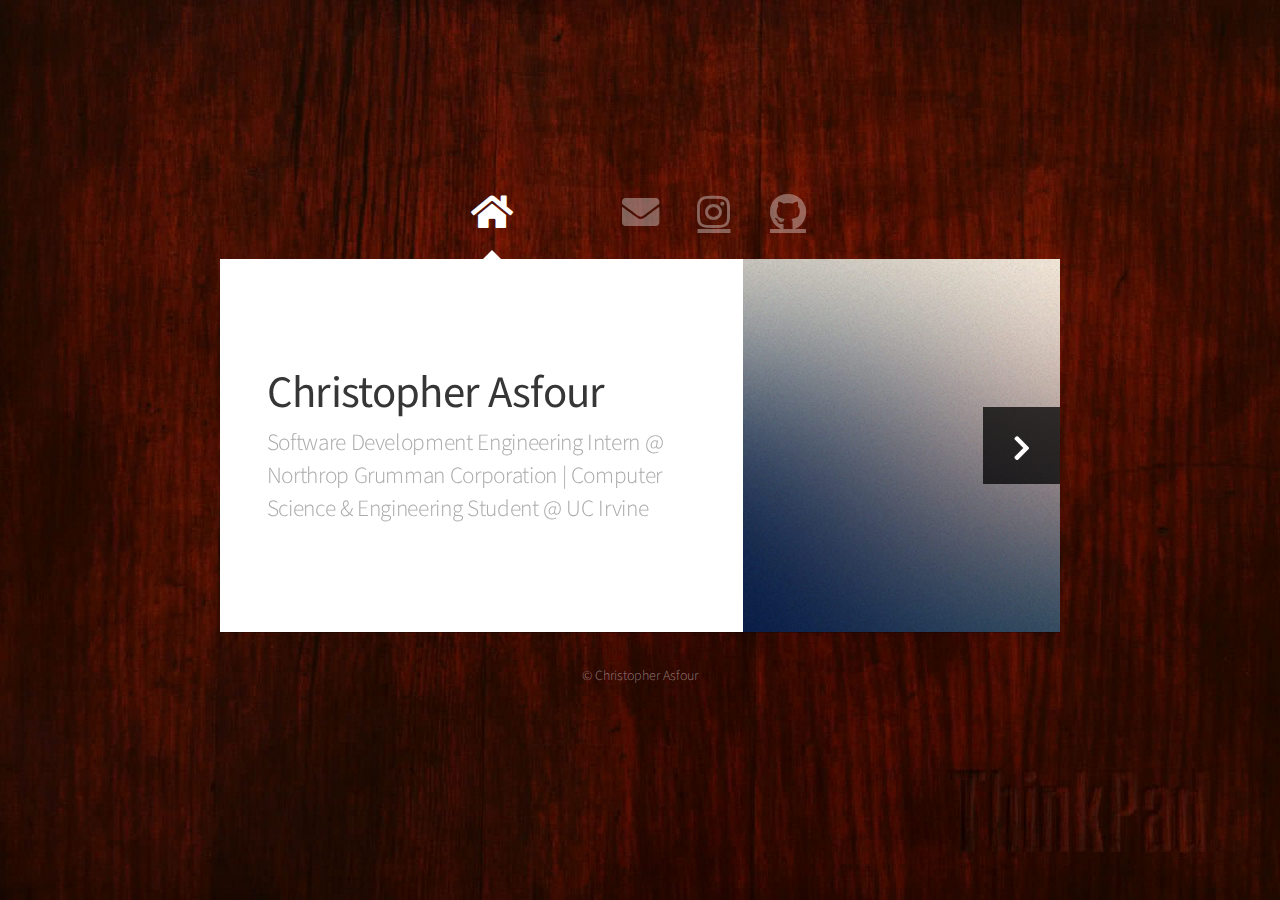
==== index.html @ 764db74b "changed fab icons" ====
<!DOCTYPE HTML>
<html>

<head>
	<title>Christopher Asfour</title>
	<link rel="apple-touch-icon" sizes="180x180" href="images/apple-touch-icon.png">
	<link rel="icon" type="image/png" sizes="32x32" href="images/favicon-32x32.png">
	<link rel="icon" type="image/png" sizes="16x16" href="images/favicon-16x16.png">
	<link rel="manifest" href="/site.webmanifest">
	<meta charset="utf-8" />
	<meta name="viewport" content="width=device-width, initial-scale=1, user-scalable=no" />
	<link rel="stylesheet" href="assets/css/main.css" />
	<noscript>
		<link rel="stylesheet" href="assets/css/noscript.css" />
	</noscript>
</head>

<body class="is-preload">

	<!-- Wrapper-->
	<div id="wrapper">

		<!-- Nav -->
		<nav id="nav">
			<a href="#" class="icon solid fa-home"><span>Home</span></a>
			<a href="#work" class="icon solid fa-person"><span>About Me</span></a>
			<a href="#contact" class="icon solid fa-envelope"><span>Email</span></a>
			<a href="https://twitter.com/ajlkn" class="fab fa-instagram"><span>Instagram</span></a>
			<a href="https://github.com/christopherasfour" class="fab fa-github"><span>Github</span></a>
		
		</nav>

		<!-- Main -->
		<div id="main">

			<!-- Me -->
			<article id="home" class="panel intro">
				<header>
					<h1>Christopher Asfour</h1>
					<p>Software Development Engineering Intern @ Northrop Grumman Corporation | Computer Science & Engineering Student @ UC Irvine</p>
				</header>
				<a href="#work" class="jumplink pic">
					<span class="arrow icon solid fa-chevron-right"><span>See my work</span></span>
					<img src="images/me.jpg" alt="" />
				</a>
			</article>

			<!-- Work -->
			<article id="work" class="panel">
				<header>
					<h2>About Me</h2>
				</header>
				<p>
					Hello and welcome to my personal website!
					My name is Christopher Asfour and I am a Computer Science & Engineering (CSE) undergraduate at the
					University of California, Irvine (UCI) in the Henry Samueli School of Engineering.
					I am currently interning as an ERP Software Development Engineer at Northrop Grumman on the 1ERP Team.
				</p>
				<section>
					<div class="row">
						<div class="col-4 col-6-medium col-12-small">
							<a href="#" class="image fit"><img src="images/mahogany.jpg" alt=""></a>
						</div>
						<div class="col-4 col-6-medium col-12-small">
							<a href="#" class="image fit"><img src="images/pic02.jpg" alt=""></a>
						</div>
						<div class="col-4 col-6-medium col-12-small">
							<a href="#" class="image fit"><img src="images/pic03.jpg" alt=""></a>
						</div>
						<div class="col-4 col-6-medium col-12-small">
							<a href="#" class="image fit"><img src="images/pic04.jpg" alt=""></a>
						</div>
						<div class="col-4 col-6-medium col-12-small">
							<a href="#" class="image fit"><img src="images/pic05.jpg" alt=""></a>
						</div>
						<div class="col-4 col-6-medium col-12-small">
							<a href="#" class="image fit"><img src="images/pic06.jpg" alt=""></a>
						</div>
						<div class="col-4 col-6-medium col-12-small">
							<a href="#" class="image fit"><img src="images/pic07.jpg" alt=""></a>
						</div>
						<div class="col-4 col-6-medium col-12-small">
							<a href="#" class="image fit"><img src="images/pic08.jpg" alt=""></a>
						</div>
						<div class="col-4 col-6-medium col-12-small">
							<a href="#" class="image fit"><img src="images/pic09.jpg" alt=""></a>
						</div>
						<div class="col-4 col-6-medium col-12-small">
							<a href="#" class="image fit"><img src="images/pic10.jpg" alt=""></a>
						</div>
						<div class="col-4 col-6-medium col-12-small">
							<a href="#" class="image fit"><img src="images/pic11.jpg" alt=""></a>
						</div>
						<div class="col-4 col-6-medium col-12-small">
							<a href="#" class="image fit"><img src="images/pic12.jpg" alt=""></a>
						</div>
					</div>
				</section>
			</article>

			<!-- Contact -->
			<article id="contact" class="panel">
				<header>
					<h2>Contact Me</h2>
				</header>
				<form action="#" method="post">
					<div>
						<div class="row">
							<div class="col-6 col-12-medium">
								<input type="text" name="name" placeholder="Name" />
							</div>
							<div class="col-6 col-12-medium">
								<input type="text" name="email" placeholder="Email" />
							</div>
							<div class="col-12">
								<input type="text" name="subject" placeholder="Subject" />
							</div>
							<div class="col-12">
								<textarea name="message" placeholder="Message" rows="6"></textarea>
							</div>
							<div class="col-12">
								<input type="submit" value="Send Message" />
							</div>
						</div>
					</div>
				</form>
			</article>

		</div>

		<!-- Footer -->
		<div id="footer">
			<ul class="copyright">
				<li>&copy; Christopher Asfour</li>
			</ul>
		</div>

	</div>

	<!-- Scripts -->
	<script src="assets/js/jquery.min.js"></script>
	<script src="assets/js/browser.min.js"></script>
	<script src="assets/js/breakpoints.min.js"></script>
	<script src="assets/js/util.js"></script>
	<script src="assets/js/main.js"></script>

</body>

</html>
---- assets/css/main.css ----
@import url("https://fonts.googleapis.com/css?family=Source+Sans+Pro:300,400,300italic,400italic");
@import url("fontawesome-all.min.css");


html, body, div, span, applet, object,
iframe, h1, h2, h3, h4, h5, h6, p, blockquote,
pre, a, abbr, acronym, address, big, cite,
code, del, dfn, em, img, ins, kbd, q, s, samp,
small, strike, strong, sub, sup, tt, var, b,
u, i, center, dl, dt, dd, ol, ul, li, fieldset,
form, label, legend, table, caption, tbody,
tfoot, thead, tr, th, td, article, aside,
canvas, details, embed, figure, figcaption,
footer, header, hgroup, menu, nav, output, ruby,
section, summary, time, mark, audio, video {
	margin: 0;
	padding: 0;
	border: 0;
	font-size: 100%;
	font: inherit;
	vertical-align: baseline;}

article, aside, details, figcaption, figure,
footer, header, hgroup, menu, nav, section {
	display: block;}

body {
	line-height: 1;
}

ol, ul {
	list-style: none;
}

blockquote, q {
	quotes: none;
}

	blockquote:before, blockquote:after, q:before, q:after {
		content: '';
		content: none;
	}

table {
	border-collapse: collapse;
	border-spacing: 0;
}

body {
	-webkit-text-size-adjust: none;
}

mark {
	background-color: transparent;
	color: inherit;
}

input::-moz-focus-inner {
	border: 0;
	padding: 0;
}

input, select, textarea {
	-moz-appearance: none;
	-webkit-appearance: none;
	-ms-appearance: none;
	appearance: none;
}

/* Row */

	.row {
		display: flex;
		flex-wrap: wrap;
		box-sizing: border-box;
		align-items: stretch;
	}

		.row > * {
			box-sizing: border-box;
		}

		.row.gtr-uniform > * > :last-child {
			margin-bottom: 0;
		}

		.row.aln-left {
			justify-content: flex-start;
		}

		.row.aln-center {
			justify-content: center;
		}

		.row.aln-right {
			justify-content: flex-end;
		}

		.row.aln-top {
			align-items: flex-start;
		}

		.row.aln-middle {
			align-items: center;
		}

		.row.aln-bottom {
			align-items: flex-end;
		}

		.row > .imp {
			order: -1;
		}

		.row > .col-1 {
			width: 8.33333%;
		}

		.row > .off-1 {
			margin-left: 8.33333%;
		}

		.row > .col-2 {
			width: 16.66667%;
		}

		.row > .off-2 {
			margin-left: 16.66667%;
		}

		.row > .col-3 {
			width: 25%;
		}

		.row > .off-3 {
			margin-left: 25%;
		}

		.row > .col-4 {
			width: 33.33333%;
		}

		.row > .off-4 {
			margin-left: 33.33333%;
		}

		.row > .col-5 {
			width: 41.66667%;
		}

		.row > .off-5 {
			margin-left: 41.66667%;
		}

		.row > .col-6 {
			width: 50%;
		}

		.row > .off-6 {
			margin-left: 50%;
		}

		.row > .col-7 {
			width: 58.33333%;
		}

		.row > .off-7 {
			margin-left: 58.33333%;
		}

		.row > .col-8 {
			width: 66.66667%;
		}

		.row > .off-8 {
			margin-left: 66.66667%;
		}

		.row > .col-9 {
			width: 75%;
		}

		.row > .off-9 {
			margin-left: 75%;
		}

		.row > .col-10 {
			width: 83.33333%;
		}

		.row > .off-10 {
			margin-left: 83.33333%;
		}

		.row > .col-11 {
			width: 91.66667%;
		}

		.row > .off-11 {
			margin-left: 91.66667%;
		}

		.row > .col-12 {
			width: 100%;
		}

		.row > .off-12 {
			margin-left: 100%;
		}

		.row.gtr-0 {
			margin-top: 0em;
			margin-left: 0em;
		}

			.row.gtr-0 > * {
				padding: 0em 0 0 0em;
			}

			.row.gtr-0.gtr-uniform {
				margin-top: 0em;
			}

				.row.gtr-0.gtr-uniform > * {
					padding-top: 0em;
				}

		.row.gtr-25 {
			margin-top: -0.3125em;
			margin-left: -0.3125em;
		}

			.row.gtr-25 > * {
				padding: 0.3125em 0 0 0.3125em;
			}

			.row.gtr-25.gtr-uniform {
				margin-top: -0.3125em;
			}

				.row.gtr-25.gtr-uniform > * {
					padding-top: 0.3125em;
				}

		.row.gtr-50 {
			margin-top: -0.625em;
			margin-left: -0.625em;
		}

			.row.gtr-50 > * {
				padding: 0.625em 0 0 0.625em;
			}

			.row.gtr-50.gtr-uniform {
				margin-top: -0.625em;
			}

				.row.gtr-50.gtr-uniform > * {
					padding-top: 0.625em;
				}

		.row {
			margin-top: -1.25em;
			margin-left: -1.25em;
		}

			.row > * {
				padding: 1.25em 0 0 1.25em;
			}

			.row.gtr-uniform {
				margin-top: -1.25em;
			}

				.row.gtr-uniform > * {
					padding-top: 1.25em;
				}

		.row.gtr-150 {
			margin-top: -1.875em;
			margin-left: -1.875em;
		}

			.row.gtr-150 > * {
				padding: 1.875em 0 0 1.875em;
			}

			.row.gtr-150.gtr-uniform {
				margin-top: -1.875em;
			}

				.row.gtr-150.gtr-uniform > * {
					padding-top: 1.875em;
				}

		.row.gtr-200 {
			margin-top: -2.5em;
			margin-left: -2.5em;
		}

			.row.gtr-200 > * {
				padding: 2.5em 0 0 2.5em;
			}

			.row.gtr-200.gtr-uniform {
				margin-top: -2.5em;
			}

				.row.gtr-200.gtr-uniform > * {
					padding-top: 2.5em;
				}

		@media screen and (max-width: 1680px) {

			.row {
				display: flex;
				flex-wrap: wrap;
				box-sizing: border-box;
				align-items: stretch;
			}

				.row > * {
					box-sizing: border-box;
				}

				.row.gtr-uniform > * > :last-child {
					margin-bottom: 0;
				}

				.row.aln-left {
					justify-content: flex-start;
				}

				.row.aln-center {
					justify-content: center;
				}

				.row.aln-right {
					justify-content: flex-end;
				}

				.row.aln-top {
					align-items: flex-start;
				}

				.row.aln-middle {
					align-items: center;
				}

				.row.aln-bottom {
					align-items: flex-end;
				}

				.row > .imp-xlarge {
					order: -1;
				}

				.row > .col-1-xlarge {
					width: 8.33333%;
				}

				.row > .off-1-xlarge {
					margin-left: 8.33333%;
				}

				.row > .col-2-xlarge {
					width: 16.66667%;
				}

				.row > .off-2-xlarge {
					margin-left: 16.66667%;
				}

				.row > .col-3-xlarge {
					width: 25%;
				}

				.row > .off-3-xlarge {
					margin-left: 25%;
				}

				.row > .col-4-xlarge {
					width: 33.33333%;
				}

				.row > .off-4-xlarge {
					margin-left: 33.33333%;
				}

				.row > .col-5-xlarge {
					width: 41.66667%;
				}

				.row > .off-5-xlarge {
					margin-left: 41.66667%;
				}

				.row > .col-6-xlarge {
					width: 50%;
				}

				.row > .off-6-xlarge {
					margin-left: 50%;
				}

				.row > .col-7-xlarge {
					width: 58.33333%;
				}

				.row > .off-7-xlarge {
					margin-left: 58.33333%;
				}

				.row > .col-8-xlarge {
					width: 66.66667%;
				}

				.row > .off-8-xlarge {
					margin-left: 66.66667%;
				}

				.row > .col-9-xlarge {
					width: 75%;
				}

				.row > .off-9-xlarge {
					margin-left: 75%;
				}

				.row > .col-10-xlarge {
					width: 83.33333%;
				}

				.row > .off-10-xlarge {
					margin-left: 83.33333%;
				}

				.row > .col-11-xlarge {
					width: 91.66667%;
				}

				.row > .off-11-xlarge {
					margin-left: 91.66667%;
				}

				.row > .col-12-xlarge {
					width: 100%;
				}

				.row > .off-12-xlarge {
					margin-left: 100%;
				}

				.row.gtr-0 {
					margin-top: 0em;
					margin-left: 0em;
				}

					.row.gtr-0 > * {
						padding: 0em 0 0 0em;
					}

					.row.gtr-0.gtr-uniform {
						margin-top: 0em;
					}

						.row.gtr-0.gtr-uniform > * {
							padding-top: 0em;
						}

				.row.gtr-25 {
					margin-top: -0.3125em;
					margin-left: -0.3125em;
				}

					.row.gtr-25 > * {
						padding: 0.3125em 0 0 0.3125em;
					}

					.row.gtr-25.gtr-uniform {
						margin-top: -0.3125em;
					}

						.row.gtr-25.gtr-uniform > * {
							padding-top: 0.3125em;
						}

				.row.gtr-50 {
					margin-top: -0.625em;
					margin-left: -0.625em;
				}

					.row.gtr-50 > * {
						padding: 0.625em 0 0 0.625em;
					}

					.row.gtr-50.gtr-uniform {
						margin-top: -0.625em;
					}

						.row.gtr-50.gtr-uniform > * {
							padding-top: 0.625em;
						}

				.row {
					margin-top: -1.25em;
					margin-left: -1.25em;
				}

					.row > * {
						padding: 1.25em 0 0 1.25em;
					}

					.row.gtr-uniform {
						margin-top: -1.25em;
					}

						.row.gtr-uniform > * {
							padding-top: 1.25em;
						}

				.row.gtr-150 {
					margin-top: -1.875em;
					margin-left: -1.875em;
				}

					.row.gtr-150 > * {
						padding: 1.875em 0 0 1.875em;
					}

					.row.gtr-150.gtr-uniform {
						margin-top: -1.875em;
					}

						.row.gtr-150.gtr-uniform > * {
							padding-top: 1.875em;
						}

				.row.gtr-200 {
					margin-top: -2.5em;
					margin-left: -2.5em;
				}

					.row.gtr-200 > * {
						padding: 2.5em 0 0 2.5em;
					}

					.row.gtr-200.gtr-uniform {
						margin-top: -2.5em;
					}

						.row.gtr-200.gtr-uniform > * {
							padding-top: 2.5em;
						}

		}

		@media screen and (max-width: 1280px) {

			.row {
				display: flex;
				flex-wrap: wrap;
				box-sizing: border-box;
				align-items: stretch;
			}

				.row > * {
					box-sizing: border-box;
				}

				.row.gtr-uniform > * > :last-child {
					margin-bottom: 0;
				}

				.row.aln-left {
					justify-content: flex-start;
				}

				.row.aln-center {
					justify-content: center;
				}

				.row.aln-right {
					justify-content: flex-end;
				}

				.row.aln-top {
					align-items: flex-start;
				}

				.row.aln-middle {
					align-items: center;
				}

				.row.aln-bottom {
					align-items: flex-end;
				}

				.row > .imp-large {
					order: -1;
				}

				.row > .col-1-large {
					width: 8.33333%;
				}

				.row > .off-1-large {
					margin-left: 8.33333%;
				}

				.row > .col-2-large {
					width: 16.66667%;
				}

				.row > .off-2-large {
					margin-left: 16.66667%;
				}

				.row > .col-3-large {
					width: 25%;
				}

				.row > .off-3-large {
					margin-left: 25%;
				}

				.row > .col-4-large {
					width: 33.33333%;
				}

				.row > .off-4-large {
					margin-left: 33.33333%;
				}

				.row > .col-5-large {
					width: 41.66667%;
				}

				.row > .off-5-large {
					margin-left: 41.66667%;
				}

				.row > .col-6-large {
					width: 50%;
				}

				.row > .off-6-large {
					margin-left: 50%;
				}

				.row > .col-7-large {
					width: 58.33333%;
				}

				.row > .off-7-large {
					margin-left: 58.33333%;
				}

				.row > .col-8-large {
					width: 66.66667%;
				}

				.row > .off-8-large {
					margin-left: 66.66667%;
				}

				.row > .col-9-large {
					width: 75%;
				}

				.row > .off-9-large {
					margin-left: 75%;
				}

				.row > .col-10-large {
					width: 83.33333%;
				}

				.row > .off-10-large {
					margin-left: 83.33333%;
				}

				.row > .col-11-large {
					width: 91.66667%;
				}

				.row > .off-11-large {
					margin-left: 91.66667%;
				}

				.row > .col-12-large {
					width: 100%;
				}

				.row > .off-12-large {
					margin-left: 100%;
				}

				.row.gtr-0 {
					margin-top: 0em;
					margin-left: 0em;
				}

					.row.gtr-0 > * {
						padding: 0em 0 0 0em;
					}

					.row.gtr-0.gtr-uniform {
						margin-top: 0em;
					}

						.row.gtr-0.gtr-uniform > * {
							padding-top: 0em;
						}

				.row.gtr-25 {
					margin-top: -0.3125em;
					margin-left: -0.3125em;
				}

					.row.gtr-25 > * {
						padding: 0.3125em 0 0 0.3125em;
					}

					.row.gtr-25.gtr-uniform {
						margin-top: -0.3125em;
					}

						.row.gtr-25.gtr-uniform > * {
							padding-top: 0.3125em;
						}

				.row.gtr-50 {
					margin-top: -0.625em;
					margin-left: -0.625em;
				}

					.row.gtr-50 > * {
						padding: 0.625em 0 0 0.625em;
					}

					.row.gtr-50.gtr-uniform {
						margin-top: -0.625em;
					}

						.row.gtr-50.gtr-uniform > * {
							padding-top: 0.625em;
						}

				.row {
					margin-top: -1.25em;
					margin-left: -1.25em;
				}

					.row > * {
						padding: 1.25em 0 0 1.25em;
					}

					.row.gtr-uniform {
						margin-top: -1.25em;
					}

						.row.gtr-uniform > * {
							padding-top: 1.25em;
						}

				.row.gtr-150 {
					margin-top: -1.875em;
					margin-left: -1.875em;
				}

					.row.gtr-150 > * {
						padding: 1.875em 0 0 1.875em;
					}

					.row.gtr-150.gtr-uniform {
						margin-top: -1.875em;
					}

						.row.gtr-150.gtr-uniform > * {
							padding-top: 1.875em;
						}

				.row.gtr-200 {
					margin-top: -2.5em;
					margin-left: -2.5em;
				}

					.row.gtr-200 > * {
						padding: 2.5em 0 0 2.5em;
					}

					.row.gtr-200.gtr-uniform {
						margin-top: -2.5em;
					}

						.row.gtr-200.gtr-uniform > * {
							padding-top: 2.5em;
						}

		}

		@media screen and (max-width: 980px) {

			.row {
				display: flex;
				flex-wrap: wrap;
				box-sizing: border-box;
				align-items: stretch;
			}

				.row > * {
					box-sizing: border-box;
				}

				.row.gtr-uniform > * > :last-child {
					margin-bottom: 0;
				}

				.row.aln-left {
					justify-content: flex-start;
				}

				.row.aln-center {
					justify-content: center;
				}

				.row.aln-right {
					justify-content: flex-end;
				}

				.row.aln-top {
					align-items: flex-start;
				}

				.row.aln-middle {
					align-items: center;
				}

				.row.aln-bottom {
					align-items: flex-end;
				}

				.row > .imp-medium {
					order: -1;
				}

				.row > .col-1-medium {
					width: 8.33333%;
				}

				.row > .off-1-medium {
					margin-left: 8.33333%;
				}

				.row > .col-2-medium {
					width: 16.66667%;
				}

				.row > .off-2-medium {
					margin-left: 16.66667%;
				}

				.row > .col-3-medium {
					width: 25%;
				}

				.row > .off-3-medium {
					margin-left: 25%;
				}

				.row > .col-4-medium {
					width: 33.33333%;
				}

				.row > .off-4-medium {
					margin-left: 33.33333%;
				}

				.row > .col-5-medium {
					width: 41.66667%;
				}

				.row > .off-5-medium {
					margin-left: 41.66667%;
				}

				.row > .col-6-medium {
					width: 50%;
				}

				.row > .off-6-medium {
					margin-left: 50%;
				}

				.row > .col-7-medium {
					width: 58.33333%;
				}

				.row > .off-7-medium {
					margin-left: 58.33333%;
				}

				.row > .col-8-medium {
					width: 66.66667%;
				}

				.row > .off-8-medium {
					margin-left: 66.66667%;
				}

				.row > .col-9-medium {
					width: 75%;
				}

				.row > .off-9-medium {
					margin-left: 75%;
				}

				.row > .col-10-medium {
					width: 83.33333%;
				}

				.row > .off-10-medium {
					margin-left: 83.33333%;
				}

				.row > .col-11-medium {
					width: 91.66667%;
				}

				.row > .off-11-medium {
					margin-left: 91.66667%;
				}

				.row > .col-12-medium {
					width: 100%;
				}

				.row > .off-12-medium {
					margin-left: 100%;
				}

				.row.gtr-0 {
					margin-top: 0em;
					margin-left: 0em;
				}

					.row.gtr-0 > * {
						padding: 0em 0 0 0em;
					}

					.row.gtr-0.gtr-uniform {
						margin-top: 0em;
					}

						.row.gtr-0.gtr-uniform > * {
							padding-top: 0em;
						}

				.row.gtr-25 {
					margin-top: -0.3125em;
					margin-left: -0.3125em;
				}

					.row.gtr-25 > * {
						padding: 0.3125em 0 0 0.3125em;
					}

					.row.gtr-25.gtr-uniform {
						margin-top: -0.3125em;
					}

						.row.gtr-25.gtr-uniform > * {
							padding-top: 0.3125em;
						}

				.row.gtr-50 {
					margin-top: -0.625em;
					margin-left: -0.625em;
				}

					.row.gtr-50 > * {
						padding: 0.625em 0 0 0.625em;
					}

					.row.gtr-50.gtr-uniform {
						margin-top: -0.625em;
					}

						.row.gtr-50.gtr-uniform > * {
							padding-top: 0.625em;
						}

				.row {
					margin-top: -1.25em;
					margin-left: -1.25em;
				}

					.row > * {
						padding: 1.25em 0 0 1.25em;
					}

					.row.gtr-uniform {
						margin-top: -1.25em;
					}

						.row.gtr-uniform > * {
							padding-top: 1.25em;
						}

				.row.gtr-150 {
					margin-top: -1.875em;
					margin-left: -1.875em;
				}

					.row.gtr-150 > * {
						padding: 1.875em 0 0 1.875em;
					}

					.row.gtr-150.gtr-uniform {
						margin-top: -1.875em;
					}

						.row.gtr-150.gtr-uniform > * {
							padding-top: 1.875em;
						}

				.row.gtr-200 {
					margin-top: -2.5em;
					margin-left: -2.5em;
				}

					.row.gtr-200 > * {
						padding: 2.5em 0 0 2.5em;
					}

					.row.gtr-200.gtr-uniform {
						margin-top: -2.5em;
					}

						.row.gtr-200.gtr-uniform > * {
							padding-top: 2.5em;
						}

		}

		@media screen and (max-width: 736px) {

			.row {
				display: flex;
				flex-wrap: wrap;
				box-sizing: border-box;
				align-items: stretch;
			}

				.row > * {
					box-sizing: border-box;
				}

				.row.gtr-uniform > * > :last-child {
					margin-bottom: 0;
				}

				.row.aln-left {
					justify-content: flex-start;
				}

				.row.aln-center {
					justify-content: center;
				}

				.row.aln-right {
					justify-content: flex-end;
				}

				.row.aln-top {
					align-items: flex-start;
				}

				.row.aln-middle {
					align-items: center;
				}

				.row.aln-bottom {
					align-items: flex-end;
				}

				.row > .imp-small {
					order: -1;
				}

				.row > .col-1-small {
					width: 8.33333%;
				}

				.row > .off-1-small {
					margin-left: 8.33333%;
				}

				.row > .col-2-small {
					width: 16.66667%;
				}

				.row > .off-2-small {
					margin-left: 16.66667%;
				}

				.row > .col-3-small {
					width: 25%;
				}

				.row > .off-3-small {
					margin-left: 25%;
				}

				.row > .col-4-small {
					width: 33.33333%;
				}

				.row > .off-4-small {
					margin-left: 33.33333%;
				}

				.row > .col-5-small {
					width: 41.66667%;
				}

				.row > .off-5-small {
					margin-left: 41.66667%;
				}

				.row > .col-6-small {
					width: 50%;
				}

				.row > .off-6-small {
					margin-left: 50%;
				}

				.row > .col-7-small {
					width: 58.33333%;
				}

				.row > .off-7-small {
					margin-left: 58.33333%;
				}

				.row > .col-8-small {
					width: 66.66667%;
				}

				.row > .off-8-small {
					margin-left: 66.66667%;
				}

				.row > .col-9-small {
					width: 75%;
				}

				.row > .off-9-small {
					margin-left: 75%;
				}

				.row > .col-10-small {
					width: 83.33333%;
				}

				.row > .off-10-small {
					margin-left: 83.33333%;
				}

				.row > .col-11-small {
					width: 91.66667%;
				}

				.row > .off-11-small {
					margin-left: 91.66667%;
				}

				.row > .col-12-small {
					width: 100%;
				}

				.row > .off-12-small {
					margin-left: 100%;
				}

				.row.gtr-0 {
					margin-top: 0em;
					margin-left: 0em;
				}

					.row.gtr-0 > * {
						padding: 0em 0 0 0em;
					}

					.row.gtr-0.gtr-uniform {
						margin-top: 0em;
					}

						.row.gtr-0.gtr-uniform > * {
							padding-top: 0em;
						}

				.row.gtr-25 {
					margin-top: -0.3125em;
					margin-left: -0.3125em;
				}

					.row.gtr-25 > * {
						padding: 0.3125em 0 0 0.3125em;
					}

					.row.gtr-25.gtr-uniform {
						margin-top: -0.3125em;
					}

						.row.gtr-25.gtr-uniform > * {
							padding-top: 0.3125em;
						}

				.row.gtr-50 {
					margin-top: -0.625em;
					margin-left: -0.625em;
				}

					.row.gtr-50 > * {
						padding: 0.625em 0 0 0.625em;
					}

					.row.gtr-50.gtr-uniform {
						margin-top: -0.625em;
					}

						.row.gtr-50.gtr-uniform > * {
							padding-top: 0.625em;
						}

				.row {
					margin-top: -1.25em;
					margin-left: -1.25em;
				}

					.row > * {
						padding: 1.25em 0 0 1.25em;
					}

					.row.gtr-uniform {
						margin-top: -1.25em;
					}

						.row.gtr-uniform > * {
							padding-top: 1.25em;
						}

				.row.gtr-150 {
					margin-top: -1.875em;
					margin-left: -1.875em;
				}

					.row.gtr-150 > * {
						padding: 1.875em 0 0 1.875em;
					}

					.row.gtr-150.gtr-uniform {
						margin-top: -1.875em;
					}

						.row.gtr-150.gtr-uniform > * {
							padding-top: 1.875em;
						}

				.row.gtr-200 {
					margin-top: -2.5em;
					margin-left: -2.5em;
				}

					.row.gtr-200 > * {
						padding: 2.5em 0 0 2.5em;
					}

					.row.gtr-200.gtr-uniform {
						margin-top: -2.5em;
					}

						.row.gtr-200.gtr-uniform > * {
							padding-top: 2.5em;
						}

		}

/* Basic */

	html {
		box-sizing: border-box;
	}

	*, *:before, *:after {
		box-sizing: inherit;
	}

	body {
		background-image: url("images/overlay.png"), url("images/mahogany.jpg");
		background-repeat: repeat, no-repeat;
		background-size: auto, 100% 100%;
		background-attachment: fixed;
		overflow-y: scroll;
	}

		body.is-preload *, body.is-preload *:before, body.is-preload *:after {
			-moz-animation: none !important;
			-webkit-animation: none !important;
			-ms-animation: none !important;
			animation: none !important;
			-moz-transition: none !important;
			-webkit-transition: none !important;
			-ms-transition: none !important;
			transition: none !important;
		}

	body, input, textarea, select {
		font-family: 'Source Sans Pro', sans-serif;
		font-weight: 300;
		color: #777777;
		font-size: 20pt;
		line-height: 1.75em;
	}

		@media screen and (max-width: 1680px) {

			body, input, textarea, select {
				font-size: 15pt;
			}

		}

		@media screen and (max-width: 1280px) {

			body, input, textarea, select {
				font-size: 14pt;
			}

		}

		@media screen and (max-width: 736px) {

			body, input, textarea, select {
				font-size: 12pt;
			}

		}

		@media screen and (max-width: 360px) {

			body, input, textarea, select {
				font-size: 11pt;
			}

		}

	strong, b, h1, h2, h3, h4, h5, h6 {
		font-weight: 400;
		color: #363636;
	}

	h1 {
		font-size: 2.4em;
		letter-spacing: -0.015em;
	}

	h2 {
		font-size: 1.8em;
		letter-spacing: -0.015em;
	}

	h3, h4, h5, h6 {
		font-size: 1.25em;
		letter-spacing: -0.015em;
	}

	@media screen and (max-width: 736px) {

		h1 {
			font-size: 1.75em;
		}

		h2 {
			font-size: 1.375em;
		}

		h3, h4, h5, h6 {
			font-size: 1em;
		}

	}

	blockquote {
		border-left: solid 0.5em #ddd;
		padding: 1em 0 1em 2em;
		font-style: italic;
	}

	em, i {
		font-style: italic;
	}

	hr {
		border: 0;
		border-top: solid 1px #ddd;
		padding: 1.5em 0 0 0;
		margin: 1.75em 0 0 0;
	}

	sub {
		position: relative;
		top: 0.5em;
		font-size: 0.8em;
	}

	sup {
		position: relative;
		top: -0.5em;
		font-size: 0.8em;
	}

	br.clear {
		clear: both;
	}

	p, ul, ol, dl, table, blockquote, form {
		margin-bottom: 2em;
	}

/* Table */

	table {
		width: 100%;
	}

		table.default tbody tr {
			border-bottom: solid 1px #f4f4f4;
		}

		table.default td {
			padding: 0.5em 1em 0.5em 1em;
		}

		table.default th {
			text-align: left;
			font-weight: 400;
			padding: 0.5em 1em 0.5em 1em;
		}

		table.default thead {
			border-bottom: solid 2px #f4f4f4;
		}

/* Form */

	form label {
		display: block;
		font-weight: 400;
		color: #363636;
		margin: 0 0 1em 0;
	}

	form input[type="text"],
	form input[type="email"],
	form input[type="password"],
	form select,
	form textarea {
		-webkit-appearance: none;
		border: 0;
		background: #f4f4f4;
		padding: 0.75em;
		width: 100%;
		-moz-transition: background-color .25s ease-in-out;
		-webkit-transition: background-color .25s ease-in-out;
		-ms-transition: background-color .25s ease-in-out;
		transition: background-color .25s ease-in-out;
	}

		form input[type="text"]:focus,
		form input[type="email"]:focus,
		form input[type="password"]:focus,
		form select:focus,
		form textarea:focus {
			background: #f8f8f8;
		}

	form input[type="text"],
	form input[type="email"],
	form input[type="password"],
	form select {
		line-height: 1.35em;
	}

	form ::-webkit-input-placeholder {
		color: #999;
	}

	form :-moz-placeholder {
		color: #999;
	}

	form ::-moz-placeholder {
		color: #999;
	}

	form :-ms-input-placeholder {
		color: #999;
	}

/* Section/Article */

	section, article {
		margin-bottom: 3em;
	}

		section > :last-child, section:last-child, article > :last-child, article:last-child {
			margin-bottom: 0;
		}

	header {
		margin: 0 0 1.5em 0;
	}

		header > p {
			margin: 0.5em 0 0 0;
			color: #aaa;
		}

		@media screen and (max-width: 736px) {

			header {
				margin: 0 0 1em 0;
			}

		}

/* Image */

	.image {
		display: inline-block;
	}

		.image img {
			display: block;
			width: 100%;
		}

		.image.fit {
			display: block;
			width: 100%;
		}

		.image.featured {
			display: block;
			width: 100%;
			margin: 0 0 2em 0;
		}

		.image.left {
			float: left;
			margin: 0 2em 2em 0;
		}

		.image.centered {
			display: block;
			margin: 0 0 2em 0;
		}

			.image.centered img {
				margin: 0 auto;
				width: auto;
			}

/* Button */

	input[type="button"],
	input[type="submit"],
	input[type="reset"],
	button,
	.button {
		-moz-transition: background-color .25s ease-in-out;
		-webkit-transition: background-color .25s ease-in-out;
		-ms-transition: background-color .25s ease-in-out;
		transition: background-color .25s ease-in-out;
		-webkit-appearance: none;
		display: inline-block;
		background-color: #222222;
		color: #ffffff;
		border: 0;
		cursor: pointer;
		outline: 0;
		padding: 0.7em 1.5em 0.7em 1.5em;
	}

		input[type="button"]:hover,
		input[type="submit"]:hover,
		input[type="reset"]:hover,
		button:hover,
		.button:hover {
			background-color: #333333;
		}

		input[type="button"]:active,
		input[type="submit"]:active,
		input[type="reset"]:active,
		button:active,
		.button:active {
			background-color: #444444;
		}

		input[type="button"].alt,
		input[type="submit"].alt,
		input[type="reset"].alt,
		button.alt,
		.button.alt {
			background-color: #777777;
		}

			input[type="button"].alt:hover,
			input[type="submit"].alt:hover,
			input[type="reset"].alt:hover,
			button.alt:hover,
			.button.alt:hover {
				background-color: #888888;
			}

			input[type="button"].alt:active,
			input[type="submit"].alt:active,
			input[type="reset"].alt:active,
			button.alt:active,
			.button.alt:active {
				background-color: #999999;
			}

		input[type="button"].small,
		input[type="submit"].small,
		input[type="reset"].small,
		button.small,
		.button.small {
			font-size: 0.75em;
		}

		input[type="button"].large,
		input[type="submit"].large,
		input[type="reset"].large,
		button.large,
		.button.large {
			font-size: 1.25em;
			padding: 0.5em 1.25em 0.5em 1.25em;
		}

		input[type="button"].xlarge,
		input[type="submit"].xlarge,
		input[type="reset"].xlarge,
		button.xlarge,
		.button.xlarge {
			font-size: 1.5em;
			padding: 0.5em 1.25em 0.5em 1.25em;
		}

		@media screen and (max-width: 736px) {

			input[type="button"],
			input[type="submit"],
			input[type="reset"],
			button,
			.button {
				width: 100%;
			}

		}

/* List */

	ul {
		list-style: disc;
		padding-left: 1em;
	}

		ul li {
			padding-left: 0.5em;
		}

	ol {
		list-style: decimal;
		padding-left: 1.25em;
	}

		ol li {
			padding-left: 0.25em;
		}

/* Actions */

	ul.actions {
		list-style: none;
		padding-left: 0;
	}

		ul.actions li {
			display: inline-block;
			padding-left: 0;
			margin: 0 0 0 0.5em;
		}

			ul.actions li:first-child {
				margin-left: 0;
			}

		@media screen and (max-width: 736px) {

			ul.actions li {
				display: block;
				margin: 0.75em 0 0 0;
			}

				ul.actions li:first-child {
					margin-top: 0;
				}

		}

/* Icons */

	.icon {
		text-decoration: none;
		position: relative;
		text-decoration: none;
	}

		.icon:before {
			-moz-osx-font-smoothing: grayscale;
			-webkit-font-smoothing: antialiased;
			display: inline-block;
			font-style: normal;
			font-variant: normal;
			text-rendering: auto;
			line-height: 1;
			text-transform: none !important;
			font-family: 'Font Awesome 5 Free';
			font-weight: 400;
		}

		.icon.solid:before {
			font-weight: 900;
		}

		.icon.brands:before {
			font-family: 'Font Awesome 5 Brands';
		}

		.icon:before {
			line-height: inherit;
		}

		.icon > .label {
			display: none;
		}

/* Nav */

	#nav {
		text-align: center;
		height: 4.25em;
		cursor: default;
	}

		#nav a {
			position: relative;
			display: inline-block;
			color: #ffffff;
			width: 1em;
			height: 1em;
			line-height: 0.9em;
			font-size: 2.5em;
			margin: 0 0.25em 0 0.25em;
			opacity: 0.35;
			outline: 0;
			-moz-transition: opacity .25s ease-in-out;
			-webkit-transition: opacity .25s ease-in-out;
			-ms-transition: opacity .25s ease-in-out;
			transition: opacity .25s ease-in-out;
		}

			#nav a.icon:before {
				padding-right: 0;
			}

			#nav a:before {
				font-size: 0.8em;
			}

			#nav a:after {
				content: '';
				display: block;
				position: absolute;
				left: 50%;
				bottom: -0.75em;
				margin-left: -0.5em;
				border-bottom: solid 0em #ffffff;
				border-left: solid 0.5em transparent;
				border-right: solid 0.5em transparent;
				-moz-transition: border-bottom-width .25s ease-in-out;
				-webkit-transition: border-bottom-width .25s ease-in-out;
				-ms-transition: border-bottom-width .25s ease-in-out;
				transition: border-bottom-width .25s ease-in-out;
			}

			#nav a span {
				display: block;
				position: absolute;
				background: #222222;
				color: #ffffff;
				top: -2.75em;
				font-size: 0.3em;
				height: 2.25em;
				line-height: 2.25em;
				left: 50%;
				opacity: 0;
				-moz-transition: opacity .25s ease-in-out;
				-webkit-transition: opacity .25s ease-in-out;
				-ms-transition: opacity .25s ease-in-out;
				transition: opacity .25s ease-in-out;
				width: 5.5em;
				margin-left: -2.75em;
			}

				#nav a span:after {
					content: '';
					display: block;
					position: absolute;
					bottom: -0.4em;
					left: 50%;
					margin-left: -0.6em;
					border-top: solid 0.6em #222222;
					border-left: solid 0.6em transparent;
					border-right: solid 0.6em transparent;
				}

			#nav a:hover {
				opacity: 1.0;
			}

				#nav a:hover span {
					opacity: 1.0;
				}

			#nav a.active {
				opacity: 1.0;
			}

				#nav a.active:after {
					border-bottom-width: 0.5em;
				}

		@media screen and (max-width: 980px) {

			#nav a span {
				display: none;
			}

		}

/* Wrapper */

	#wrapper {
		width: 45em;
		margin: 0 auto;
		min-height: 100vh;
		max-width: 100%;
		padding: 4em 0;
		display: -moz-flex;
		display: -webkit-flex;
		display: -ms-flex;
		display: flex;
		-moz-flex-direction: column;
		-webkit-flex-direction: column;
		-ms-flex-direction: column;
		flex-direction: column;
		-moz-align-items: center;
		-webkit-align-items: center;
		-ms-align-items: center;
		align-items: center;
		-moz-justify-content: center;
		-webkit-justify-content: center;
		-ms-justify-content: center;
		justify-content: center;
		-moz-transition: opacity 1s ease-in-out;
		-webkit-transition: opacity 1s ease-in-out;
		-ms-transition: opacity 1s ease-in-out;
		transition: opacity 1s ease-in-out;
	}

		body.is-preload #wrapper {
			opacity: 0;
		}

		@media screen and (max-width: 1280px) {

			#wrapper {
				padding: 3em 0;
				max-width: calc(100% - 6em);
			}

		}

		@media screen and (max-width: 980px) {

			#wrapper {
				padding: 1.5em 0;
				max-width: calc(100% - 8em);
			}

		}

		@media screen and (max-width: 736px) {

			#wrapper {
				padding: 1em 0;
				max-width: calc(100% - 2em);
			}

		}

		@media screen and (max-width: 360px) {

			#wrapper {
				padding: 1em 0;
				max-width: 100%;
			}

		}

/* Main */

	#main {
		position: relative;
		overflow: hidden;
		width: 100%;
		background: #ffffff;
		box-shadow: 0px 1px 0px 0px rgba(0, 0, 0, 0.25);
		-moz-transition: min-height 0.5s ease-in-out, max-height 0.5s ease-in-out;
		-webkit-transition: min-height 0.5s ease-in-out, max-height 0.5s ease-in-out;
		-ms-transition: min-height 0.5s ease-in-out, max-height 0.5s ease-in-out;
		transition: min-height 0.5s ease-in-out, max-height 0.5s ease-in-out;
	}

		#main > .panel {
			-moz-transition: opacity 0.25s ease-in-out;
			-webkit-transition: opacity 0.25s ease-in-out;
			-ms-transition: opacity 0.25s ease-in-out;
			transition: opacity 0.25s ease-in-out;
			margin-bottom: 0;
			position: relative;
			padding: 3.5em 2.5em 2.5em 2.5em;
			width: 100%;
		}

			#main > .panel.inactive {
				opacity: 0;
			}

			@media screen and (max-width: 736px) {

				#main > .panel {
					padding: 2em 1.5em 1.5em 1.5em;
				}

			}

			#main > .panel.intro {
				padding: 0;
				height: 20em;
				display: -moz-flex;
				display: -webkit-flex;
				display: -ms-flex;
				display: flex;
				-moz-flex-direction: row;
				-webkit-flex-direction: row;
				-ms-flex-direction: row;
				flex-direction: row;
				-moz-align-items: center;
				-webkit-align-items: center;
				-ms-align-items: center;
				align-items: center;
			}

				#main > .panel.intro .pic {
					text-decoration: none;
					position: relative;
					-moz-flex-grow: 0;
					-webkit-flex-grow: 0;
					-ms-flex-grow: 0;
					flex-grow: 0;
					-moz-flex-shrink: 0;
					-webkit-flex-shrink: 0;
					-ms-flex-shrink: 0;
					flex-shrink: 0;
					width: 17em;
					height: 100%;
				}

					#main > .panel.intro .pic:before {
						content: '';
						position: absolute;
						top: 0;
						left: 0;
						background: url("images/overlay.png");
						width: 100%;
						height: 100%;
						z-index: 1;
					}

					#main > .panel.intro .pic img {
						position: relative;
						display: block;
						position: absolute;
						top: 0;
						left: 0;
						width: 100%;
						height: 100%;
						-moz-object-fit: cover;
						-webkit-object-fit: cover;
						-ms-object-fit: cover;
						object-fit: cover;
						-moz-object-position: center;
						-webkit-object-position: center;
						-ms-object-position: center;
						object-position: center;
					}

					#main > .panel.intro .pic .arrow {
						display: block;
						position: absolute;
						right: 0;
						top: 50%;
						margin-top: -1.375em;
						width: 2.75em;
						height: 2.75em;
						background: #000;
						background: rgba(0, 0, 0, 0.75);
						color: #ffffff;
						text-align: center;
						line-height: 2.75em;
						font-size: 1.5em;
						z-index: 1;
						-moz-transition: width .15s ease-in-out, padding-right .15s ease-in-out;
						-webkit-transition: width .15s ease-in-out, padding-right .15s ease-in-out;
						-ms-transition: width .15s ease-in-out, padding-right .15s ease-in-out;
						transition: width .15s ease-in-out, padding-right .15s ease-in-out;
					}

						#main > .panel.intro .pic .arrow:before {
							position: relative;
							padding-right: 0;
							top: 0.125em;
						}

						#main > .panel.intro .pic .arrow span {
							display: block;
							text-indent: -9999px;
						}

					#main > .panel.intro .pic:hover .arrow {
						width: 3em;
						padding-right: 0.25em;
					}

				#main > .panel.intro header {
					-moz-flex-grow: 1;
					-webkit-flex-grow: 1;
					-ms-flex-grow: 1;
					flex-grow: 1;
					-moz-flex-shrink: 1;
					-webkit-flex-shrink: 1;
					-ms-flex-shrink: 1;
					flex-shrink: 1;
					padding: 3.5em 2.5em;
					margin-bottom: 0;
					width: 100%;
				}

					#main > .panel.intro header h1 {
						line-height: 1.25em;
						margin-bottom: 0;
					}

					#main > .panel.intro header p {
						letter-spacing: -0.015em;
						font-size: 1.25em;
						margin: 0.25em 0 0 0;
					}

				@media screen and (max-width: 980px) {

					#main > .panel.intro {
						-moz-flex-direction: column;
						-webkit-flex-direction: column;
						-ms-flex-direction: column;
						flex-direction: column;
						height: auto;
					}

						#main > .panel.intro .pic {
							height: 25em;
							width: 100%;
						}

						#main > .panel.intro header {
							padding: 4em;
							text-align: center;
						}

				}

				@media screen and (max-width: 736px) {

					#main > .panel.intro .pic {
						height: 20em;
					}

					#main > .panel.intro header {
						padding: 2.75em 2em 2.5em 2em;
					}

						#main > .panel.intro header p {
							font-size: 1em;
							margin: 0.25em 0 0 0;
						}

				}

/* Footer */

	#footer {
		color: rgba(255, 255, 255, 0.45);
		text-align: center;
		padding: 2em 0 0 0;
		font-size: 0.75em;
	}

		#footer a {
			color: #ddd;
			color: rgba(255, 255, 255, 0.65);
			-moz-transition: color .25s ease-in-out;
			-webkit-transition: color .25s ease-in-out;
			-ms-transition: color .25s ease-in-out;
			transition: color .25s ease-in-out;
		}

			#footer a:hover {
				color: white;
			}

		#footer .copyright {
			list-style: none;
			padding-left: 0;
		}

			#footer .copyright li {
				display: inline-block;
				padding-left: 1em;
				margin-left: 1em;
				border-left: solid 1px rgba(255, 255, 255, 0.25);
				line-height: 1;
			}

				#footer .copyright li:first-child {
					padding-left: 0;
					margin-left: 0;
					border-left: 0;
				}

		@media screen and (max-width: 736px) {

			#footer .copyright li {
				padding-left: 0.5em;
				margin-left: 0.5em;
			}

		}
---- assets/css/noscript.css ----
/*
	Astral by HTML5 UP
	html5up.net | @ajlkn
	Free for personal and commercial use under the CCA 3.0 license (html5up.net/license)
*/

/* Wrapper */

	#wrapper {
		opacity: 1 !important;
	}

/* Nav */

	#nav a {
		opacity: 1.0;
	}

		#nav a:before, #nav a:after {
			display: none;
		}

		#nav a span {
			top: 0;
			opacity: 1.0;
		}

			#nav a span:after {
				display: none;
			}

/* Main */

	#main {
		background: none;
		box-shadow: none;
	}

		#main > .panel {
			background: #ffffff;
			margin-bottom: 2em;
		}

			#main > .panel:last-child {
				margin-bottom: 0;
			}
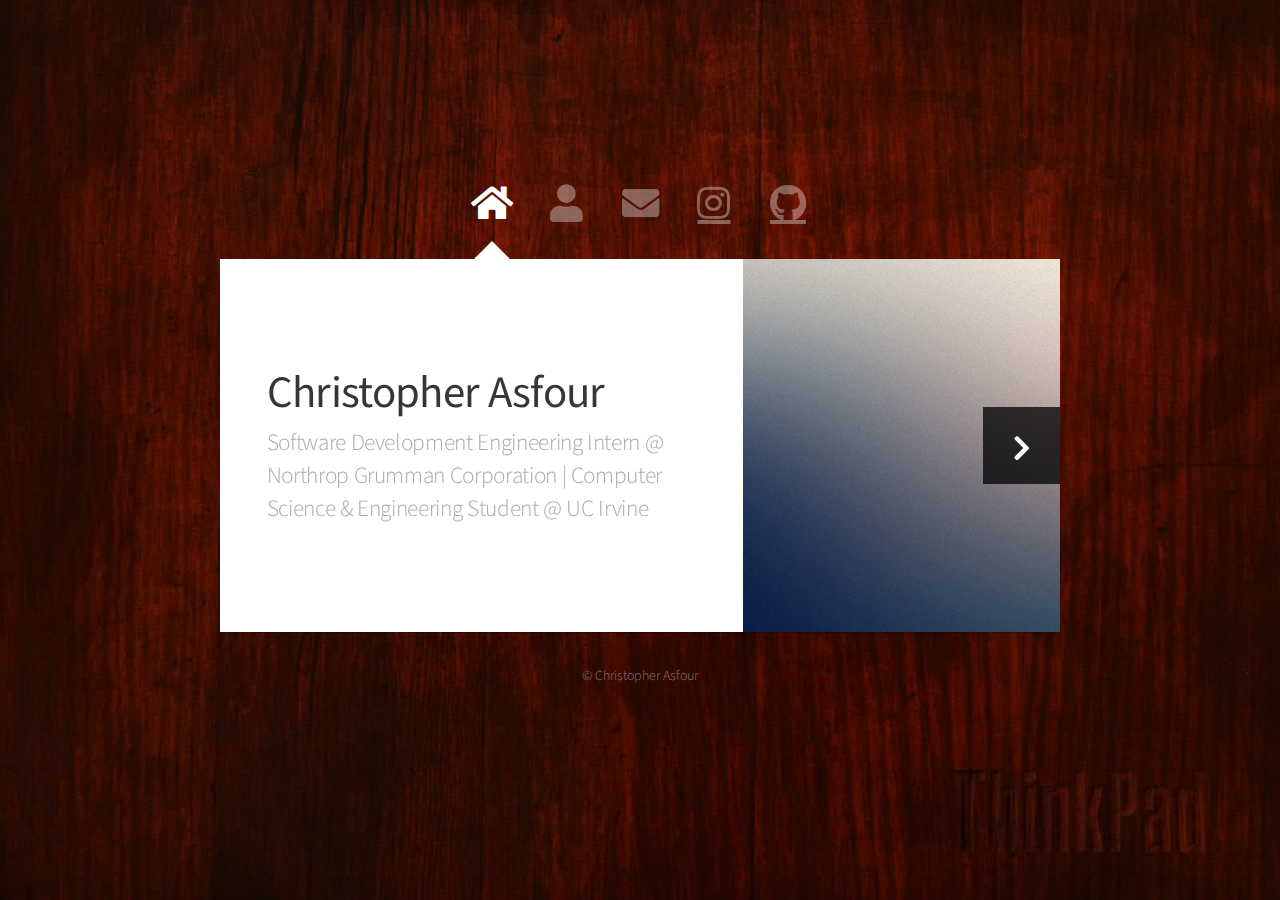
==== commit 26f0756c: "added person profile icon" ====
--- a/index.html
+++ b/index.html
@@ -23,10 +23,10 @@
 		<!-- Nav -->
 		<nav id="nav">
 			<a href="#" class="icon solid fa-home"><span>Home</span></a>
-			<a href="#work" class="icon solid fa-person"><span>About Me</span></a>
+			<a href="#work" class="fas fa-user"><span>About Me</span></a>
 			<a href="#contact" class="icon solid fa-envelope"><span>Email</span></a>
-			<a href="https://twitter.com/ajlkn" class="fab fa-instagram"><span>Instagram</span></a>
-			<a href="https://github.com/christopherasfour" class="fab fa-github"><span>Github</span></a>
+			<a href="https://twitter.com/ajlkn" class="fab fa-instagram"><span>My Instagram</span></a>
+			<a href="https://github.com/christopherasfour" class="fab fa-github"><span>My Github</span></a>
 		
 		</nav>
 
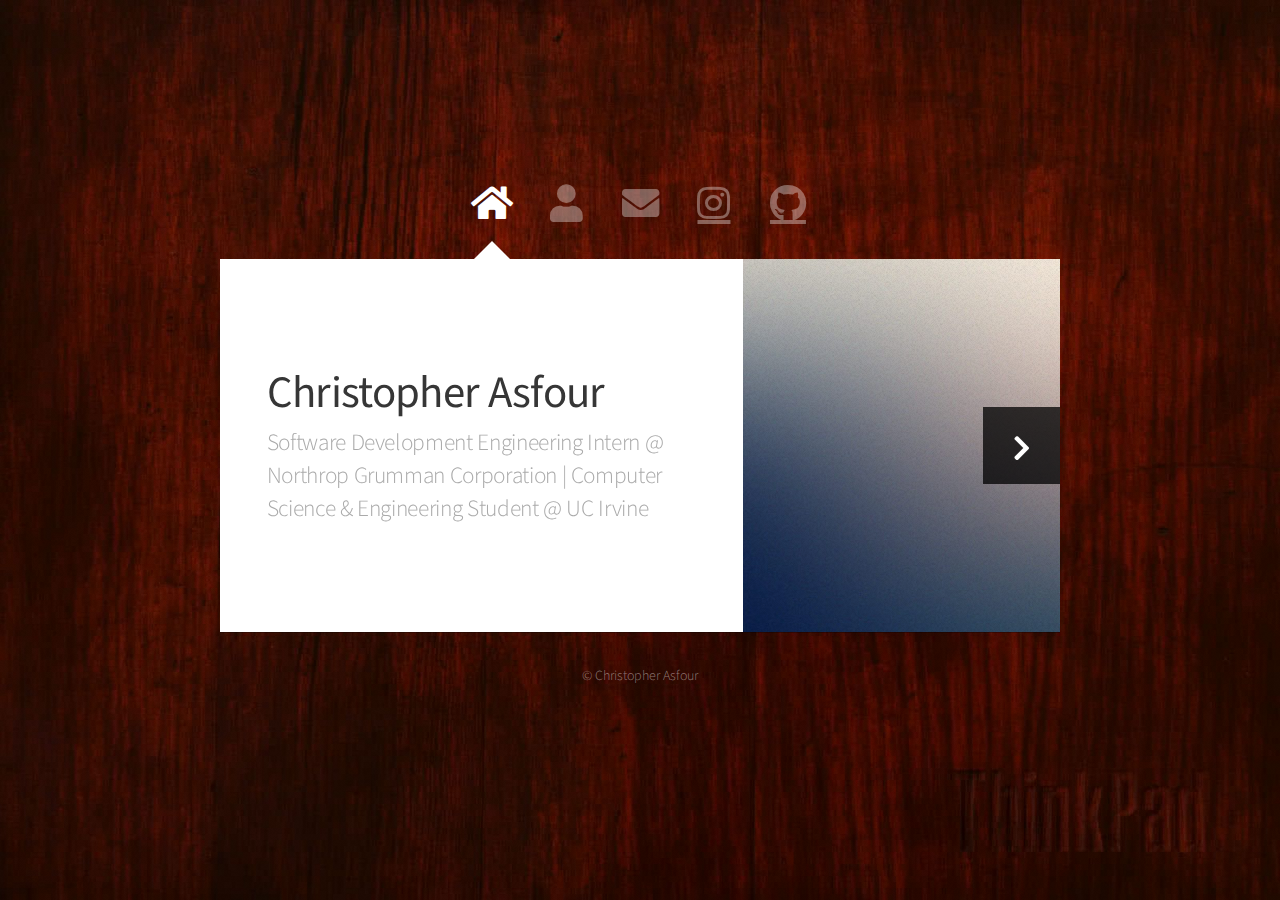
==== commit e83c2344: "changed mahogany pic" ====
--- a/index.html
+++ b/index.html
@@ -25,8 +25,8 @@
 			<a href="#" class="icon solid fa-home"><span>Home</span></a>
 			<a href="#work" class="fas fa-user"><span>About Me</span></a>
 			<a href="#contact" class="icon solid fa-envelope"><span>Email</span></a>
-			<a href="https://twitter.com/ajlkn" class="fab fa-instagram"><span>My Instagram</span></a>
-			<a href="https://github.com/christopherasfour" class="fab fa-github"><span>My Github</span></a>
+			<a href="https://twitter.com/ajlkn" class="fab fa-instagram"><span>Instagram</span></a>
+			<a href="https://github.com/christopherasfour" class="fab fa-github"><span>Github</span></a>
 		
 		</nav>
 
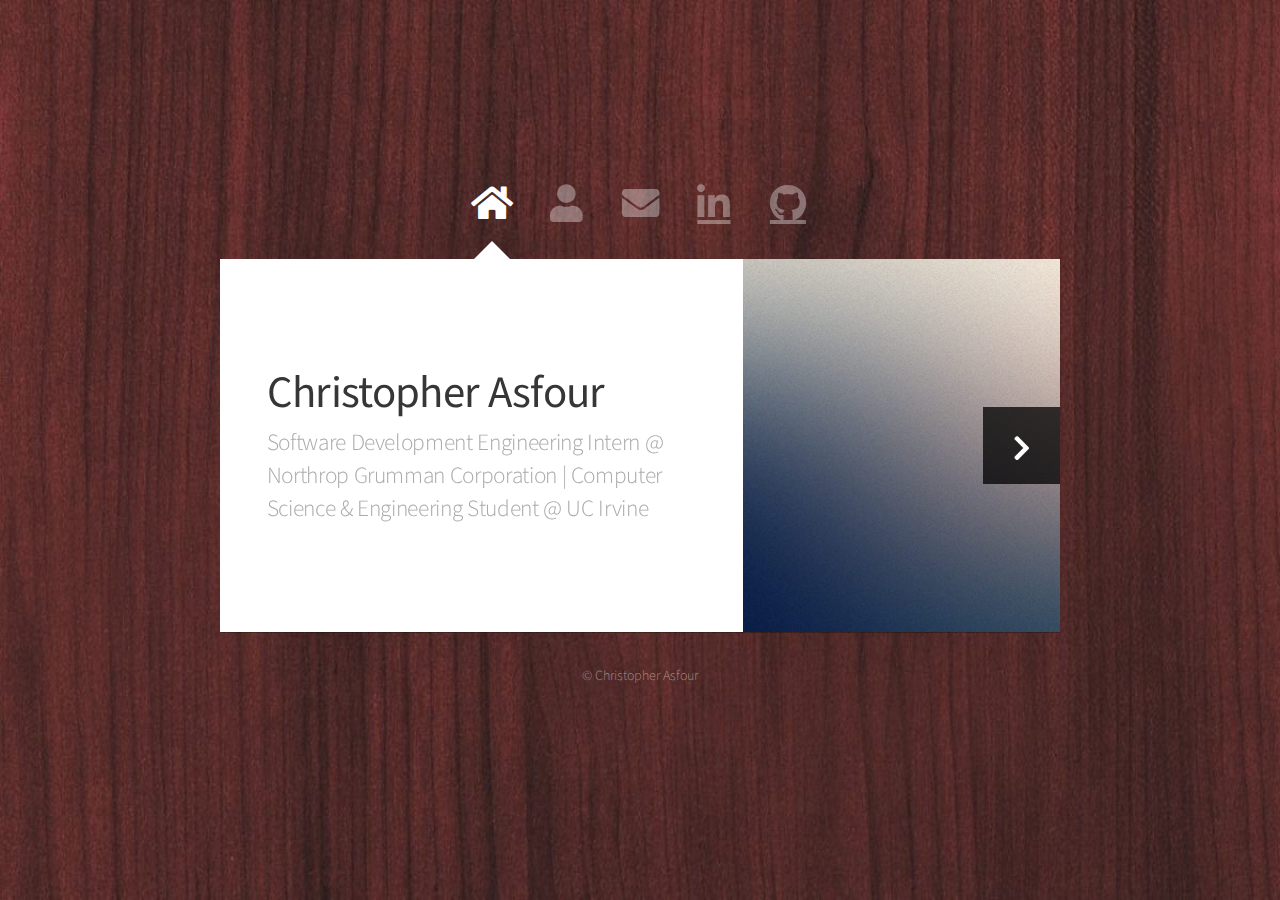
==== commit ba9c29df: "Update index.html" ====
--- a/index.html
+++ b/index.html
@@ -25,7 +25,7 @@
 			<a href="#" class="icon solid fa-home"><span>Home</span></a>
 			<a href="#work" class="fas fa-user"><span>About Me</span></a>
 			<a href="#contact" class="icon solid fa-envelope"><span>Email</span></a>
-			<a href="https://twitter.com/ajlkn" class="fab fa-instagram"><span>Instagram</span></a>
+			<a href="https://www.linkedin.com/in/christopherasfour/" class="fab fa-linkedin-in"><span>LinkedIn</span></a>
 			<a href="https://github.com/christopherasfour" class="fab fa-github"><span>Github</span></a>
 		
 		</nav>
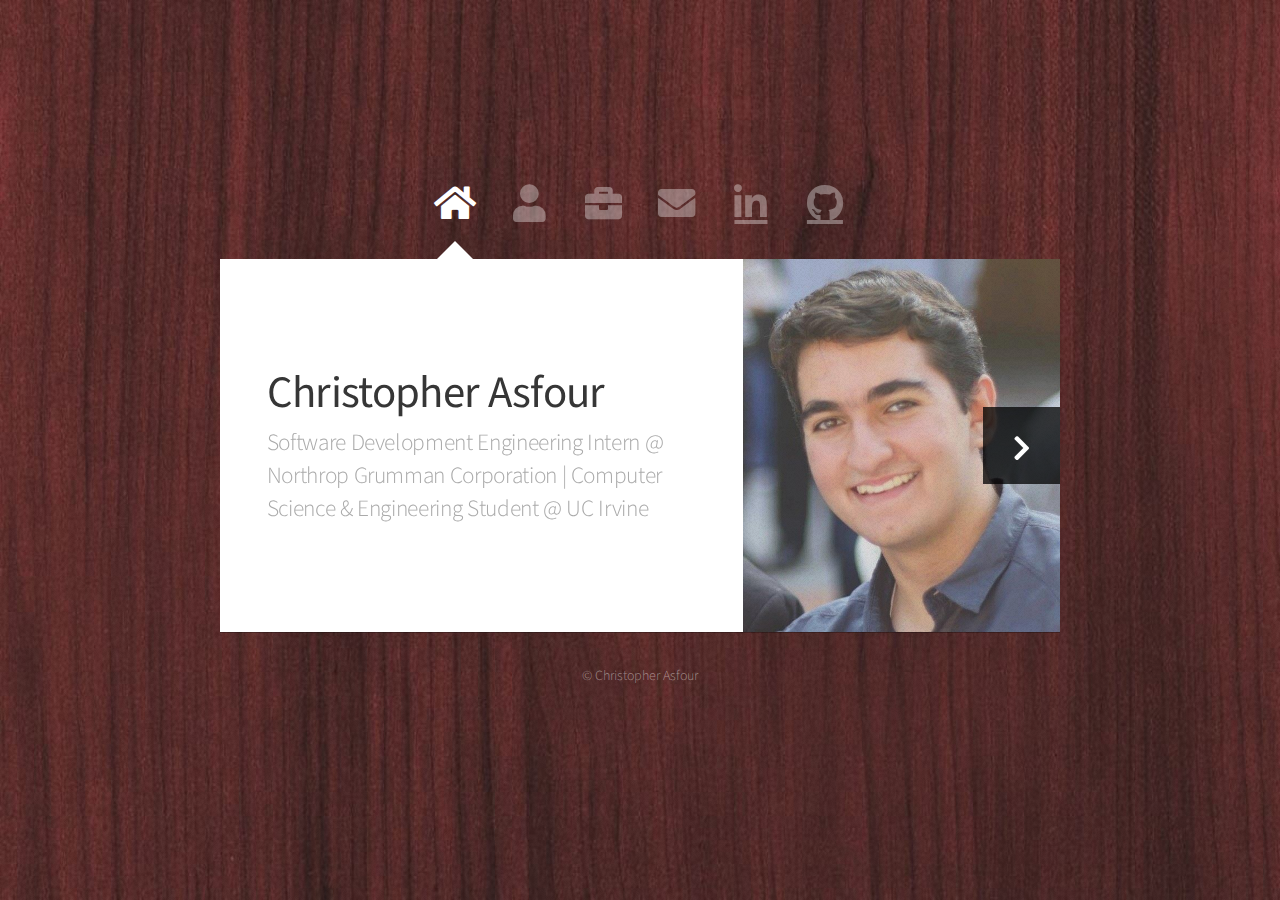
==== commit d58efa2a: "added experience tab" ====
--- a/index.html
+++ b/index.html
@@ -23,8 +23,9 @@
 		<!-- Nav -->
 		<nav id="nav">
 			<a href="#" class="icon solid fa-home"><span>Home</span></a>
-			<a href="#work" class="fas fa-user"><span>About Me</span></a>
-			<a href="#contact" class="icon solid fa-envelope"><span>Email</span></a>
+			<a href="#work" class="icon solid fa-user"><span>About Me</span></a>
+			<a href="#experience" class="icon solid fas fa-briefcase"><span>Experience</span></a>
+			<a href="mailto:christopher.asfour@gmail.com" class="icon solid fa-envelope"><span>Email</span></a>
 			<a href="https://www.linkedin.com/in/christopherasfour/" class="fab fa-linkedin-in"><span>LinkedIn</span></a>
 			<a href="https://github.com/christopherasfour" class="fab fa-github"><span>Github</span></a>
 		
@@ -98,6 +99,59 @@
 				</section>
 			</article>
 
+			<article id="experience" class="panel">
+				<header>
+					<h2>Work Experience</h2>
+				</header>
+				<p>
+					Hello and welcome to my personal website!
+					My name is Christopher Asfour and I am a Computer Science & Engineering (CSE) undergraduate at the
+					University of California, Irvine (UCI) in the Henry Samueli School of Engineering.
+					I am currently interning as an ERP Software Development Engineer at Northrop Grumman on the 1ERP Team.
+				</p>
+				<section>
+					<div class="row">
+						<div class="col-4 col-6-medium col-12-small">
+							<a href="#" class="image fit"><img src="images/mahogany.jpg" alt=""></a>
+						</div>
+						<div class="col-4 col-6-medium col-12-small">
+							<a href="#" class="image fit"><img src="images/pic02.jpg" alt=""></a>
+						</div>
+						<div class="col-4 col-6-medium col-12-small">
+							<a href="#" class="image fit"><img src="images/pic03.jpg" alt=""></a>
+						</div>
+						<div class="col-4 col-6-medium col-12-small">
+							<a href="#" class="image fit"><img src="images/pic04.jpg" alt=""></a>
+						</div>
+						<div class="col-4 col-6-medium col-12-small">
+							<a href="#" class="image fit"><img src="images/pic05.jpg" alt=""></a>
+						</div>
+						<div class="col-4 col-6-medium col-12-small">
+							<a href="#" class="image fit"><img src="images/pic06.jpg" alt=""></a>
+						</div>
+						<div class="col-4 col-6-medium col-12-small">
+							<a href="#" class="image fit"><img src="images/pic07.jpg" alt=""></a>
+						</div>
+						<div class="col-4 col-6-medium col-12-small">
+							<a href="#" class="image fit"><img src="images/pic08.jpg" alt=""></a>
+						</div>
+						<div class="col-4 col-6-medium col-12-small">
+							<a href="#" class="image fit"><img src="images/pic09.jpg" alt=""></a>
+						</div>
+						<div class="col-4 col-6-medium col-12-small">
+							<a href="#" class="image fit"><img src="images/pic10.jpg" alt=""></a>
+						</div>
+						<div class="col-4 col-6-medium col-12-small">
+							<a href="#" class="image fit"><img src="images/pic11.jpg" alt=""></a>
+						</div>
+						<div class="col-4 col-6-medium col-12-small">
+							<a href="#" class="image fit"><img src="images/pic12.jpg" alt=""></a>
+						</div>
+					</div>
+				</section>
+			</article>
+			
+
 			<!-- Contact -->
 			<article id="contact" class="panel">
 				<header>
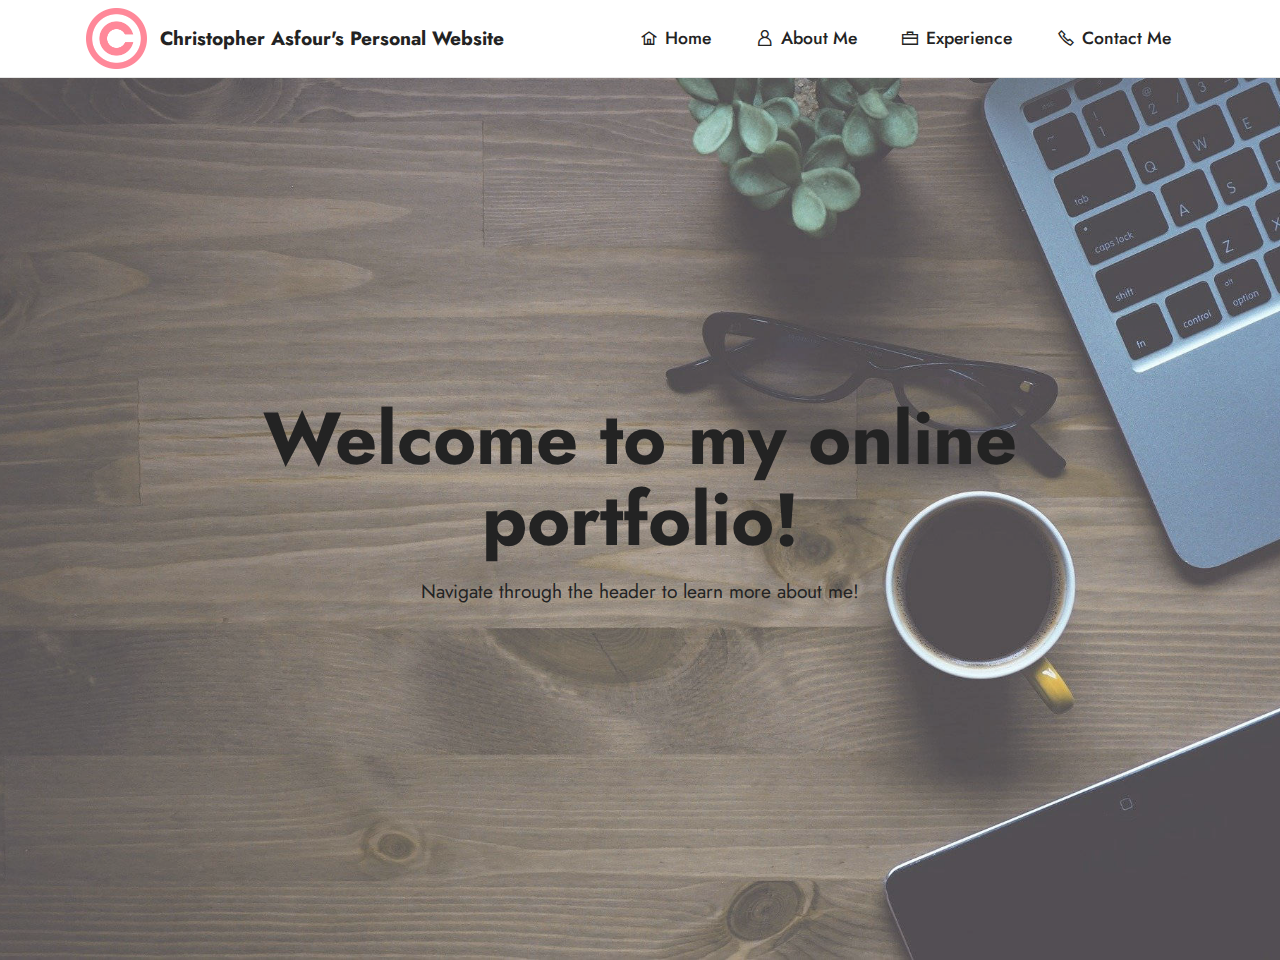
==== commit 88ae51e2: "Update index.html" ====
--- a/index.html
+++ b/index.html
@@ -1,203 +1,82 @@
-<!DOCTYPE HTML>
-<html>
+<!DOCTYPE html>
+<html  >
+<head>
+  <meta charset="UTF-8">
+  <meta http-equiv="X-UA-Compatible" content="IE=edge">
+  <meta name="viewport" content="width=device-width, initial-scale=1, minimum-scale=1">
+  <link rel="shortcut icon" href="assets/images/mbr-121x121.png" type="image/x-icon">
+  <meta name="description" content="">
+  
+  
+  <title>Home</title>
+  <link rel="stylesheet" href="assets/web/assets/mobirise-icons2/mobirise2.css">
+  <link rel="stylesheet" href="assets/bootstrap/css/bootstrap.min.css">
+  <link rel="stylesheet" href="assets/bootstrap/css/bootstrap-grid.min.css">
+  <link rel="stylesheet" href="assets/bootstrap/css/bootstrap-reboot.min.css">
+  <link rel="stylesheet" href="assets/animatecss/animate.css">
+  <link rel="stylesheet" href="assets/dropdown/css/style.css">
+  <link rel="stylesheet" href="assets/socicon/css/styles.css">
+  <link rel="stylesheet" href="assets/theme/css/style.css">
+  <link rel="preload" href="https://fonts.googleapis.com/css?family=Jost:100,200,300,400,500,600,700,800,900,100i,200i,300i,400i,500i,600i,700i,800i,900i&display=swap" as="style" onload="this.onload=null;this.rel='stylesheet'">
+  <noscript><link rel="stylesheet" href="https://fonts.googleapis.com/css?family=Jost:100,200,300,400,500,600,700,800,900,100i,200i,300i,400i,500i,600i,700i,800i,900i&display=swap"></noscript>
+  <link rel="preload" as="style" href="assets/mobirise/css/mbr-additional.css"><link rel="stylesheet" href="assets/mobirise/css/mbr-additional.css" type="text/css">
+  
+  
+  
+  
+</head>
+<body>
+  
+  <section data-bs-version="5.1" class="menu cid-s48OLK6784" once="menu" id="menu1-h">
+    
+    <nav class="navbar navbar-dropdown navbar-fixed-top navbar-expand-lg">
+        <div class="container">
+            <div class="navbar-brand">
+                <span class="navbar-logo">
+                    <a href="https://mobiri.se">
+                        <img src="assets/images/mbr-121x121.png" alt="Copyright Logo" style="height: 3.8rem;">
+                    </a>
+                </span>
+                <span class="navbar-caption-wrap"><a class="navbar-caption text-black display-7" href="https://mobiri.se">Christopher Asfour's Personal Website</a></span>
+            </div>
+            <button class="navbar-toggler" type="button" data-toggle="collapse" data-bs-toggle="collapse" data-target="#navbarSupportedContent" data-bs-target="#navbarSupportedContent" aria-controls="navbarNavAltMarkup" aria-expanded="false" aria-label="Toggle navigation">
+                <div class="hamburger">
+                    <span></span>
+                    <span></span>
+                    <span></span>
+                    <span></span>
+                </div>
+            </button>
+            <div class="collapse navbar-collapse" id="navbarSupportedContent">
+                <ul class="navbar-nav nav-dropdown nav-right" data-app-modern-menu="true"><li class="nav-item"><a class="nav-link link text-black text-primary display-4" href="index.html"><span class="mobi-mbri mobi-mbri-home mbr-iconfont mbr-iconfont-btn" style="font-size: 16px;"></span>Home</a></li>
+                    <li class="nav-item"><a class="nav-link link text-black text-primary display-4" href="aboutme.html"><span class="mobi-mbri mobi-mbri-user mbr-iconfont mbr-iconfont-btn" style="font-size: 16px;"></span>About Me</a></li><li class="nav-item"><a class="nav-link link text-black text-primary display-4" href="experience.html"><span class="mobi-mbri mobi-mbri-briefcase mbr-iconfont mbr-iconfont-btn" style="font-size: 16px;"></span>Experience</a></li><li class="nav-item"><a class="nav-link link text-black text-primary display-4" href="page3.html"><span class="mobi-mbri mobi-mbri-phone mbr-iconfont mbr-iconfont-btn" style="font-size: 16px;"></span>Contact Me</a></li></ul>
+                
+                
+            </div>
+        </div>
+    </nav>
 
-<head>
-	<title>Christopher Asfour</title>
-	<link rel="apple-touch-icon" sizes="180x180" href="images/apple-touch-icon.png">
-	<link rel="icon" type="image/png" sizes="32x32" href="images/favicon-32x32.png">
-	<link rel="icon" type="image/png" sizes="16x16" href="images/favicon-16x16.png">
-	<link rel="manifest" href="/site.webmanifest">
-	<meta charset="utf-8" />
-	<meta name="viewport" content="width=device-width, initial-scale=1, user-scalable=no" />
-	<link rel="stylesheet" href="assets/css/main.css" />
-	<noscript>
-		<link rel="stylesheet" href="assets/css/noscript.css" />
-	</noscript>
-</head>
+</section>
 
-<body class="is-preload">
+<section data-bs-version="5.1" class="header13 cid-sQYp2IbRZD mbr-fullscreen" id="header13-n">
 
-	<!-- Wrapper-->
-	<div id="wrapper">
+    
 
-		<!-- Nav -->
-		<nav id="nav">
-			<a href="#" class="icon solid fa-home"><span>Home</span></a>
-			<a href="#work" class="icon solid fa-user"><span>About Me</span></a>
-			<a href="#experience" class="icon solid fas fa-briefcase"><span>Experience</span></a>
-			<a href="mailto:christopher.asfour@gmail.com" class="icon solid fa-envelope"><span>Email</span></a>
-			<a href="https://www.linkedin.com/in/christopherasfour/" class="fab fa-linkedin-in"><span>LinkedIn</span></a>
-			<a href="https://github.com/christopherasfour" class="fab fa-github"><span>Github</span></a>
-		
-		</nav>
+    <div class="mbr-overlay" style="opacity: 0.2; background-color: rgb(255, 255, 255);"></div>
 
-		<!-- Main -->
-		<div id="main">
-
-			<!-- Me -->
-			<article id="home" class="panel intro">
-				<header>
-					<h1>Christopher Asfour</h1>
-					<p>Software Development Engineering Intern @ Northrop Grumman Corporation | Computer Science & Engineering Student @ UC Irvine</p>
-				</header>
-				<a href="#work" class="jumplink pic">
-					<span class="arrow icon solid fa-chevron-right"><span>See my work</span></span>
-					<img src="images/me.jpg" alt="" />
-				</a>
-			</article>
-
-			<!-- Work -->
-			<article id="work" class="panel">
-				<header>
-					<h2>About Me</h2>
-				</header>
-				<p>
-					Hello and welcome to my personal website!
-					My name is Christopher Asfour and I am a Computer Science & Engineering (CSE) undergraduate at the
-					University of California, Irvine (UCI) in the Henry Samueli School of Engineering.
-					I am currently interning as an ERP Software Development Engineer at Northrop Grumman on the 1ERP Team.
-				</p>
-				<section>
-					<div class="row">
-						<div class="col-4 col-6-medium col-12-small">
-							<a href="#" class="image fit"><img src="images/mahogany.jpg" alt=""></a>
-						</div>
-						<div class="col-4 col-6-medium col-12-small">
-							<a href="#" class="image fit"><img src="images/pic02.jpg" alt=""></a>
-						</div>
-						<div class="col-4 col-6-medium col-12-small">
-							<a href="#" class="image fit"><img src="images/pic03.jpg" alt=""></a>
-						</div>
-						<div class="col-4 col-6-medium col-12-small">
-							<a href="#" class="image fit"><img src="images/pic04.jpg" alt=""></a>
-						</div>
-						<div class="col-4 col-6-medium col-12-small">
-							<a href="#" class="image fit"><img src="images/pic05.jpg" alt=""></a>
-						</div>
-						<div class="col-4 col-6-medium col-12-small">
-							<a href="#" class="image fit"><img src="images/pic06.jpg" alt=""></a>
-						</div>
-						<div class="col-4 col-6-medium col-12-small">
-							<a href="#" class="image fit"><img src="images/pic07.jpg" alt=""></a>
-						</div>
-						<div class="col-4 col-6-medium col-12-small">
-							<a href="#" class="image fit"><img src="images/pic08.jpg" alt=""></a>
-						</div>
-						<div class="col-4 col-6-medium col-12-small">
-							<a href="#" class="image fit"><img src="images/pic09.jpg" alt=""></a>
-						</div>
-						<div class="col-4 col-6-medium col-12-small">
-							<a href="#" class="image fit"><img src="images/pic10.jpg" alt=""></a>
-						</div>
-						<div class="col-4 col-6-medium col-12-small">
-							<a href="#" class="image fit"><img src="images/pic11.jpg" alt=""></a>
-						</div>
-						<div class="col-4 col-6-medium col-12-small">
-							<a href="#" class="image fit"><img src="images/pic12.jpg" alt=""></a>
-						</div>
-					</div>
-				</section>
-			</article>
-
-			<article id="experience" class="panel">
-				<header>
-					<h2>Work Experience</h2>
-				</header>
-				<p>
-					Hello and welcome to my personal website!
-					My name is Christopher Asfour and I am a Computer Science & Engineering (CSE) undergraduate at the
-					University of California, Irvine (UCI) in the Henry Samueli School of Engineering.
-					I am currently interning as an ERP Software Development Engineer at Northrop Grumman on the 1ERP Team.
-				</p>
-				<section>
-					<div class="row">
-						<div class="col-4 col-6-medium col-12-small">
-							<a href="#" class="image fit"><img src="images/mahogany.jpg" alt=""></a>
-						</div>
-						<div class="col-4 col-6-medium col-12-small">
-							<a href="#" class="image fit"><img src="images/pic02.jpg" alt=""></a>
-						</div>
-						<div class="col-4 col-6-medium col-12-small">
-							<a href="#" class="image fit"><img src="images/pic03.jpg" alt=""></a>
-						</div>
-						<div class="col-4 col-6-medium col-12-small">
-							<a href="#" class="image fit"><img src="images/pic04.jpg" alt=""></a>
-						</div>
-						<div class="col-4 col-6-medium col-12-small">
-							<a href="#" class="image fit"><img src="images/pic05.jpg" alt=""></a>
-						</div>
-						<div class="col-4 col-6-medium col-12-small">
-							<a href="#" class="image fit"><img src="images/pic06.jpg" alt=""></a>
-						</div>
-						<div class="col-4 col-6-medium col-12-small">
-							<a href="#" class="image fit"><img src="images/pic07.jpg" alt=""></a>
-						</div>
-						<div class="col-4 col-6-medium col-12-small">
-							<a href="#" class="image fit"><img src="images/pic08.jpg" alt=""></a>
-						</div>
-						<div class="col-4 col-6-medium col-12-small">
-							<a href="#" class="image fit"><img src="images/pic09.jpg" alt=""></a>
-						</div>
-						<div class="col-4 col-6-medium col-12-small">
-							<a href="#" class="image fit"><img src="images/pic10.jpg" alt=""></a>
-						</div>
-						<div class="col-4 col-6-medium col-12-small">
-							<a href="#" class="image fit"><img src="images/pic11.jpg" alt=""></a>
-						</div>
-						<div class="col-4 col-6-medium col-12-small">
-							<a href="#" class="image fit"><img src="images/pic12.jpg" alt=""></a>
-						</div>
-					</div>
-				</section>
-			</article>
-			
-
-			<!-- Contact -->
-			<article id="contact" class="panel">
-				<header>
-					<h2>Contact Me</h2>
-				</header>
-				<form action="#" method="post">
-					<div>
-						<div class="row">
-							<div class="col-6 col-12-medium">
-								<input type="text" name="name" placeholder="Name" />
-							</div>
-							<div class="col-6 col-12-medium">
-								<input type="text" name="email" placeholder="Email" />
-							</div>
-							<div class="col-12">
-								<input type="text" name="subject" placeholder="Subject" />
-							</div>
-							<div class="col-12">
-								<textarea name="message" placeholder="Message" rows="6"></textarea>
-							</div>
-							<div class="col-12">
-								<input type="submit" value="Send Message" />
-							</div>
-						</div>
-					</div>
-				</form>
-			</article>
-
-		</div>
-
-		<!-- Footer -->
-		<div id="footer">
-			<ul class="copyright">
-				<li>&copy; Christopher Asfour</li>
-			</ul>
-		</div>
-
-	</div>
-
-	<!-- Scripts -->
-	<script src="assets/js/jquery.min.js"></script>
-	<script src="assets/js/browser.min.js"></script>
-	<script src="assets/js/breakpoints.min.js"></script>
-	<script src="assets/js/util.js"></script>
-	<script src="assets/js/main.js"></script>
-
-</body>
-
+    <div class="align-center container">
+        <div class="row justify-content-center">
+            <div class="col-12 col-lg-10">
+                <h1 class="mbr-section-title mbr-fonts-style mb-3 display-1"><strong>Welcome to my online portfolio!</strong></h1>
+                
+                <p class="mbr-text mbr-fonts-style mb-3 display-7">Navigate through the header to learn more about me!</p>
+                
+                
+            </div>
+        </div>
+    </div>
+  </section>  
+  
+  <input name="animation" type="hidden">
+  </body>
 </html>
--- a/assets/web/assets/mobirise-icons2/mobirise2.css
+++ b/assets/web/assets/mobirise-icons2/mobirise2.css
@@ -0,0 +1,498 @@
+@font-face {
+  font-family: 'Moririse2';
+  font-display: swap;
+  src:  url('mobirise2.eot?f2bix4');
+  src:  url('mobirise2.eot?f2bix4#iefix') format('embedded-opentype'),
+    url('mobirise2.ttf?f2bix4') format('truetype'),
+    url('mobirise2.woff?f2bix4') format('woff'),
+    url('mobirise2.svg?f2bix4#mobirise2') format('svg');
+  font-weight: normal;
+  font-style: normal;
+}
+
+[class^="mobi-"], [class*=" mobi-"] {
+  /* use !important to prevent issues with browser extensions that change fonts */
+  font-family: 'Moririse2' !important;
+  speak: none;
+  font-style: normal;
+  font-weight: normal;
+  font-variant: normal;
+  text-transform: none;
+  line-height: 1;
+
+  /* Better Font Rendering =========== */
+  -webkit-font-smoothing: antialiased;
+  -moz-osx-font-smoothing: grayscale;
+}
+
+.mobi-mbri-add-submenu:before {
+  content: "\e900";
+}
+.mobi-mbri-alert:before {
+  content: "\e901";
+}
+.mobi-mbri-align-center:before {
+  content: "\e902";
+}
+.mobi-mbri-align-justify:before {
+  content: "\e903";
+}
+.mobi-mbri-align-left:before {
+  content: "\e904";
+}
+.mobi-mbri-align-right:before {
+  content: "\e905";
+}
+.mobi-mbri-android:before {
+  content: "\e906";
+}
+.mobi-mbri-apple:before {
+  content: "\e907";
+}
+.mobi-mbri-arrow-down:before {
+  content: "\e908";
+}
+.mobi-mbri-arrow-next:before {
+  content: "\e909";
+}
+.mobi-mbri-arrow-prev:before {
+  content: "\e90a";
+}
+.mobi-mbri-arrow-up:before {
+  content: "\e90b";
+}
+.mobi-mbri-bold:before {
+  content: "\e90c";
+}
+.mobi-mbri-bookmark:before {
+  content: "\e90d";
+}
+.mobi-mbri-bootstrap:before {
+  content: "\e90e";
+}
+.mobi-mbri-briefcase:before {
+  content: "\e90f";
+}
+.mobi-mbri-browse:before {
+  content: "\e910";
+}
+.mobi-mbri-bulleted-list:before {
+  content: "\e911";
+}
+.mobi-mbri-calendar:before {
+  content: "\e912";
+}
+.mobi-mbri-camera:before {
+  content: "\e913";
+}
+.mobi-mbri-cart-add:before {
+  content: "\e914";
+}
+.mobi-mbri-cart-full:before {
+  content: "\e915";
+}
+.mobi-mbri-cash:before {
+  content: "\e916";
+}
+.mobi-mbri-change-style:before {
+  content: "\e917";
+}
+.mobi-mbri-chat:before {
+  content: "\e918";
+}
+.mobi-mbri-clock:before {
+  content: "\e919";
+}
+.mobi-mbri-close:before {
+  content: "\e91a";
+}
+.mobi-mbri-cloud:before {
+  content: "\e91b";
+}
+.mobi-mbri-code:before {
+  content: "\e91c";
+}
+.mobi-mbri-contact-form:before {
+  content: "\e91d";
+}
+.mobi-mbri-credit-card:before {
+  content: "\e91e";
+}
+.mobi-mbri-cursor-click:before {
+  content: "\e91f";
+}
+.mobi-mbri-cust-feedback:before {
+  content: "\e920";
+}
+.mobi-mbri-database:before {
+  content: "\e921";
+}
+.mobi-mbri-delivery:before {
+  content: "\e922";
+}
+.mobi-mbri-desktop:before {
+  content: "\e923";
+}
+.mobi-mbri-devices:before {
+  content: "\e924";
+}
+.mobi-mbri-down:before {
+  content: "\e925";
+}
+.mobi-mbri-download-2:before {
+  content: "\e926";
+}
+.mobi-mbri-download:before {
+  content: "\e927";
+}
+.mobi-mbri-drag-n-drop-2:before {
+  content: "\e928";
+}
+.mobi-mbri-drag-n-drop:before {
+  content: "\e929";
+}
+.mobi-mbri-edit-2:before {
+  content: "\e92a";
+}
+.mobi-mbri-edit:before {
+  content: "\e92b";
+}
+.mobi-mbri-error:before {
+  content: "\e92c";
+}
+.mobi-mbri-extension:before {
+  content: "\e92d";
+}
+.mobi-mbri-features:before {
+  content: "\e92e";
+}
+.mobi-mbri-file:before {
+  content: "\e92f";
+}
+.mobi-mbri-flag:before {
+  content: "\e930";
+}
+.mobi-mbri-folder:before {
+  content: "\e931";
+}
+.mobi-mbri-gift:before {
+  content: "\e932";
+}
+.mobi-mbri-github:before {
+  content: "\e933";
+}
+.mobi-mbri-globe-2:before {
+  content: "\e934";
+}
+.mobi-mbri-globe:before {
+  content: "\e935";
+}
+.mobi-mbri-growing-chart:before {
+  content: "\e936";
+}
+.mobi-mbri-hearth:before {
+  content: "\e937";
+}
+.mobi-mbri-help:before {
+  content: "\e938";
+}
+.mobi-mbri-home:before {
+  content: "\e939";
+}
+.mobi-mbri-hot-cup:before {
+  content: "\e93a";
+}
+.mobi-mbri-idea:before {
+  content: "\e93b";
+}
+.mobi-mbri-image-gallery:before {
+  content: "\e93c";
+}
+.mobi-mbri-image-slider:before {
+  content: "\e93d";
+}
+.mobi-mbri-info:before {
+  content: "\e93e";
+}
+.mobi-mbri-italic:before {
+  content: "\e93f";
+}
+.mobi-mbri-key:before {
+  content: "\e940";
+}
+.mobi-mbri-laptop:before {
+  content: "\e941";
+}
+.mobi-mbri-layers:before {
+  content: "\e942";
+}
+.mobi-mbri-left-right:before {
+  content: "\e943";
+}
+.mobi-mbri-left:before {
+  content: "\e944";
+}
+.mobi-mbri-letter:before {
+  content: "\e945";
+}
+.mobi-mbri-like:before {
+  content: "\e946";
+}
+.mobi-mbri-link:before {
+  content: "\e947";
+}
+.mobi-mbri-lock:before {
+  content: "\e948";
+}
+.mobi-mbri-login:before {
+  content: "\e949";
+}
+.mobi-mbri-logout:before {
+  content: "\e94a";
+}
+.mobi-mbri-magic-stick:before {
+  content: "\e94b";
+}
+.mobi-mbri-map-pin:before {
+  content: "\e94c";
+}
+.mobi-mbri-menu:before {
+  content: "\e94d";
+}
+.mobi-mbri-mobile-2:before {
+  content: "\e94e";
+}
+.mobi-mbri-mobile-horizontal:before {
+  content: "\e94f";
+}
+.mobi-mbri-mobile:before {
+  content: "\e950";
+}
+.mobi-mbri-mobirise:before {
+  content: "\e951";
+}
+.mobi-mbri-more-horizontal:before {
+  content: "\e952";
+}
+.mobi-mbri-more-vertical:before {
+  content: "\e953";
+}
+.mobi-mbri-music:before {
+  content: "\e954";
+}
+.mobi-mbri-new-file:before {
+  content: "\e955";
+}
+.mobi-mbri-numbered-list:before {
+  content: "\e956";
+}
+.mobi-mbri-opened-folder:before {
+  content: "\e957";
+}
+.mobi-mbri-pages:before {
+  content: "\e958";
+}
+.mobi-mbri-paper-plane:before {
+  content: "\e959";
+}
+.mobi-mbri-paperclip:before {
+  content: "\e95a";
+}
+.mobi-mbri-phone:before {
+  content: "\e95b";
+}
+.mobi-mbri-photo:before {
+  content: "\e95c";
+}
+.mobi-mbri-photos:before {
+  content: "\e95d";
+}
+.mobi-mbri-pin:before {
+  content: "\e95e";
+}
+.mobi-mbri-play:before {
+  content: "\e95f";
+}
+.mobi-mbri-plus:before {
+  content: "\e960";
+}
+.mobi-mbri-preview:before {
+  content: "\e961";
+}
+.mobi-mbri-print:before {
+  content: "\e962";
+}
+.mobi-mbri-protect:before {
+  content: "\e963";
+}
+.mobi-mbri-question:before {
+  content: "\e964";
+}
+.mobi-mbri-quote-left:before {
+  content: "\e965";
+}
+.mobi-mbri-quote-right:before {
+  content: "\e966";
+}
+.mobi-mbri-redo:before {
+  content: "\e967";
+}
+.mobi-mbri-refresh:before {
+  content: "\e968";
+}
+.mobi-mbri-responsive-2:before {
+  content: "\e969";
+}
+.mobi-mbri-responsive:before {
+  content: "\e96a";
+}
+.mobi-mbri-right:before {
+  content: "\e96b";
+}
+.mobi-mbri-rocket:before {
+  content: "\e96c";
+}
+.mobi-mbri-sad-face:before {
+  content: "\e96d";
+}
+.mobi-mbri-sale:before {
+  content: "\e96e";
+}
+.mobi-mbri-save:before {
+  content: "\e96f";
+}
+.mobi-mbri-search:before {
+  content: "\e970";
+}
+.mobi-mbri-setting-2:before {
+  content: "\e971";
+}
+.mobi-mbri-setting-3:before {
+  content: "\e972";
+}
+.mobi-mbri-setting:before {
+  content: "\e973";
+}
+.mobi-mbri-share:before {
+  content: "\e974";
+}
+.mobi-mbri-shopping-bag:before {
+  content: "\e975";
+}
+.mobi-mbri-shopping-basket:before {
+  content: "\e976";
+}
+.mobi-mbri-shopping-cart:before {
+  content: "\e977";
+}
+.mobi-mbri-sites:before {
+  content: "\e978";
+}
+.mobi-mbri-smile-face:before {
+  content: "\e979";
+}
+.mobi-mbri-speed:before {
+  content: "\e97a";
+}
+.mobi-mbri-star:before {
+  content: "\e97b";
+}
+.mobi-mbri-success:before {
+  content: "\e97c";
+}
+.mobi-mbri-sun:before {
+  content: "\e97d";
+}
+.mobi-mbri-sun2:before {
+  content: "\e97e";
+}
+.mobi-mbri-tablet-vertical:before {
+  content: "\e97f";
+}
+.mobi-mbri-tablet:before {
+  content: "\e980";
+}
+.mobi-mbri-target:before {
+  content: "\e981";
+}
+.mobi-mbri-timer:before {
+  content: "\e982";
+}
+.mobi-mbri-to-ftp:before {
+  content: "\e983";
+}
+.mobi-mbri-to-local-drive:before {
+  content: "\e984";
+}
+.mobi-mbri-touch-swipe:before {
+  content: "\e985";
+}
+.mobi-mbri-touch:before {
+  content: "\e986";
+}
+.mobi-mbri-trash:before {
+  content: "\e987";
+}
+.mobi-mbri-underline:before {
+  content: "\e988";
+}
+.mobi-mbri-undo:before {
+  content: "\e989";
+}
+.mobi-mbri-unlink:before {
+  content: "\e98a";
+}
+.mobi-mbri-unlock:before {
+  content: "\e98b";
+}
+.mobi-mbri-up-down:before {
+  content: "\e98c";
+}
+.mobi-mbri-up:before {
+  content: "\e98d";
+}
+.mobi-mbri-update:before {
+  content: "\e98e";
+}
+.mobi-mbri-upload-2:before {
+  content: "\e98f";
+}
+.mobi-mbri-upload:before {
+  content: "\e990";
+}
+.mobi-mbri-user-2:before {
+  content: "\e991";
+}
+.mobi-mbri-user:before {
+  content: "\e992";
+}
+.mobi-mbri-users:before {
+  content: "\e993";
+}
+.mobi-mbri-video-play:before {
+  content: "\e994";
+}
+.mobi-mbri-video:before {
+  content: "\e995";
+}
+.mobi-mbri-watch:before {
+  content: "\e996";
+}
+.mobi-mbri-website-theme-2:before {
+  content: "\e997";
+}
+.mobi-mbri-website-theme:before {
+  content: "\e998";
+}
+.mobi-mbri-wifi:before {
+  content: "\e999";
+}
+.mobi-mbri-windows:before {
+  content: "\e99a";
+}
+.mobi-mbri-zoom-in:before {
+  content: "\e99b";
+}
+.mobi-mbri-zoom-out:before {
+  content: "\e99c";
+}
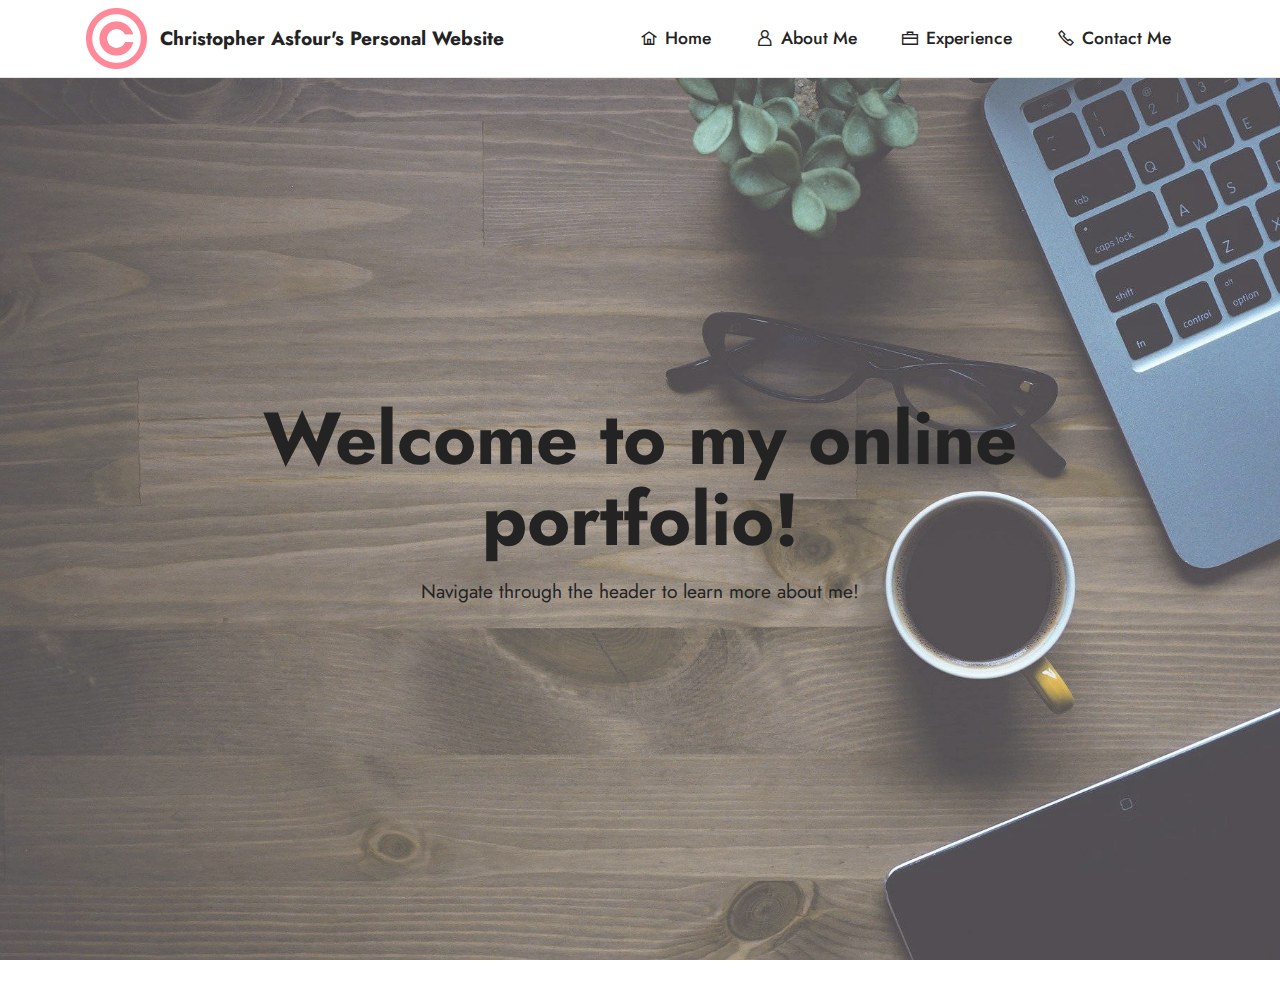
==== commit 55757925: "Add files via upload" ====
--- a/index.html
+++ b/index.html
@@ -1,8 +1,10 @@
 <!DOCTYPE html>
 <html  >
 <head>
+  <!-- Site made with Mobirise Website Builder v5.5.2, https://mobirise.com -->
   <meta charset="UTF-8">
   <meta http-equiv="X-UA-Compatible" content="IE=edge">
+  <meta name="generator" content="Mobirise v5.5.2, mobirise.com">
   <meta name="viewport" content="width=device-width, initial-scale=1, minimum-scale=1">
   <link rel="shortcut icon" href="assets/images/mbr-121x121.png" type="image/x-icon">
   <meta name="description" content="">
@@ -75,8 +77,9 @@
             </div>
         </div>
     </div>
-  </section>  
+</section><section style="background-color: #fff; font-family: -apple-system, BlinkMacSystemFont, 'Segoe UI', 'Roboto', 'Helvetica Neue', Arial, sans-serif; color:#aaa; font-size:12px; padding: 0; align-items: center; display: flex;"><a href="https://mobirise.site/c" style="flex: 1 1; height: 3rem; padding-left: 1rem;"></a><p style="flex: 0 0 auto; margin:0; padding-right:1rem;">Mobirise web page maker - <a href="https://mobirise.site/p" style="color:#aaa;">Read more</a></p></section><script src="assets/bootstrap/js/bootstrap.bundle.min.js"></script>  <script src="assets/smoothscroll/smooth-scroll.js"></script>  <script src="assets/ytplayer/index.js"></script>  <script src="assets/dropdown/js/navbar-dropdown.js"></script>  <script src="assets/theme/js/script.js"></script>  
+  
   
   <input name="animation" type="hidden">
   </body>
-</html>
+</html>